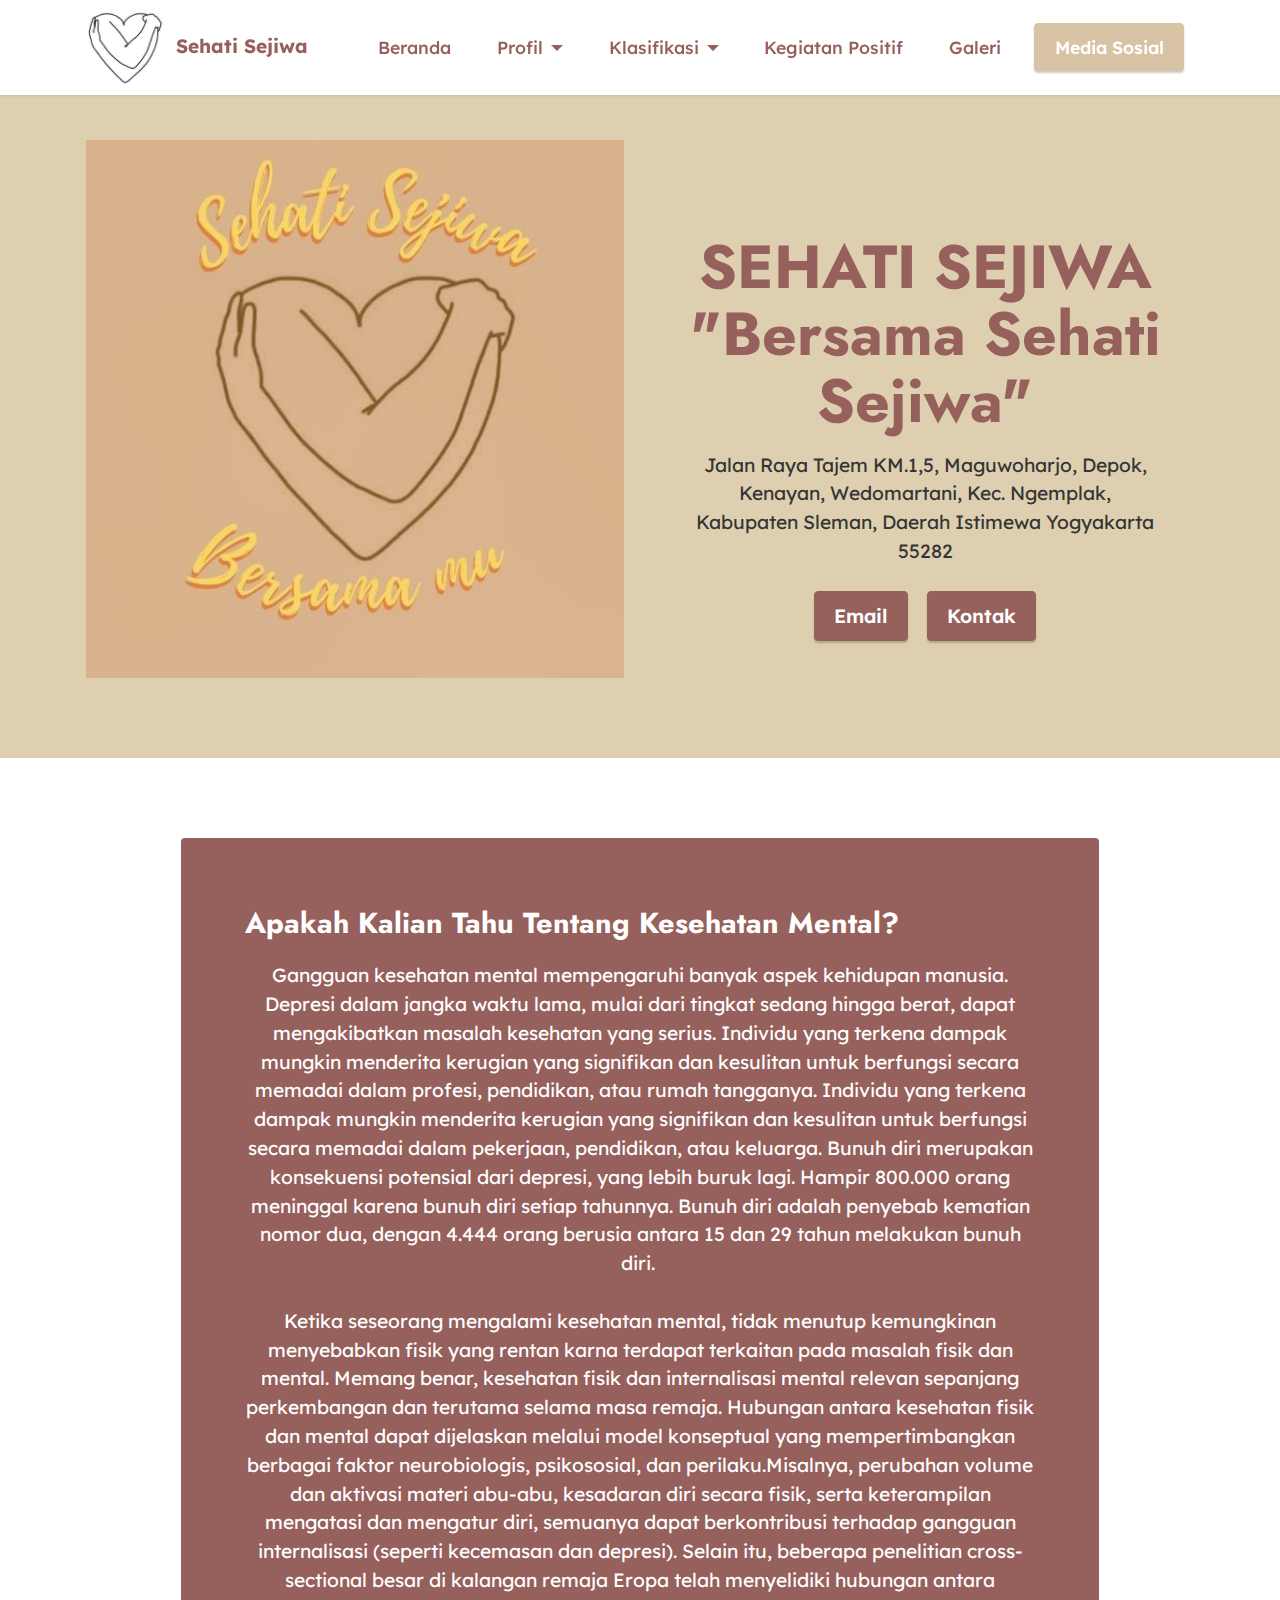
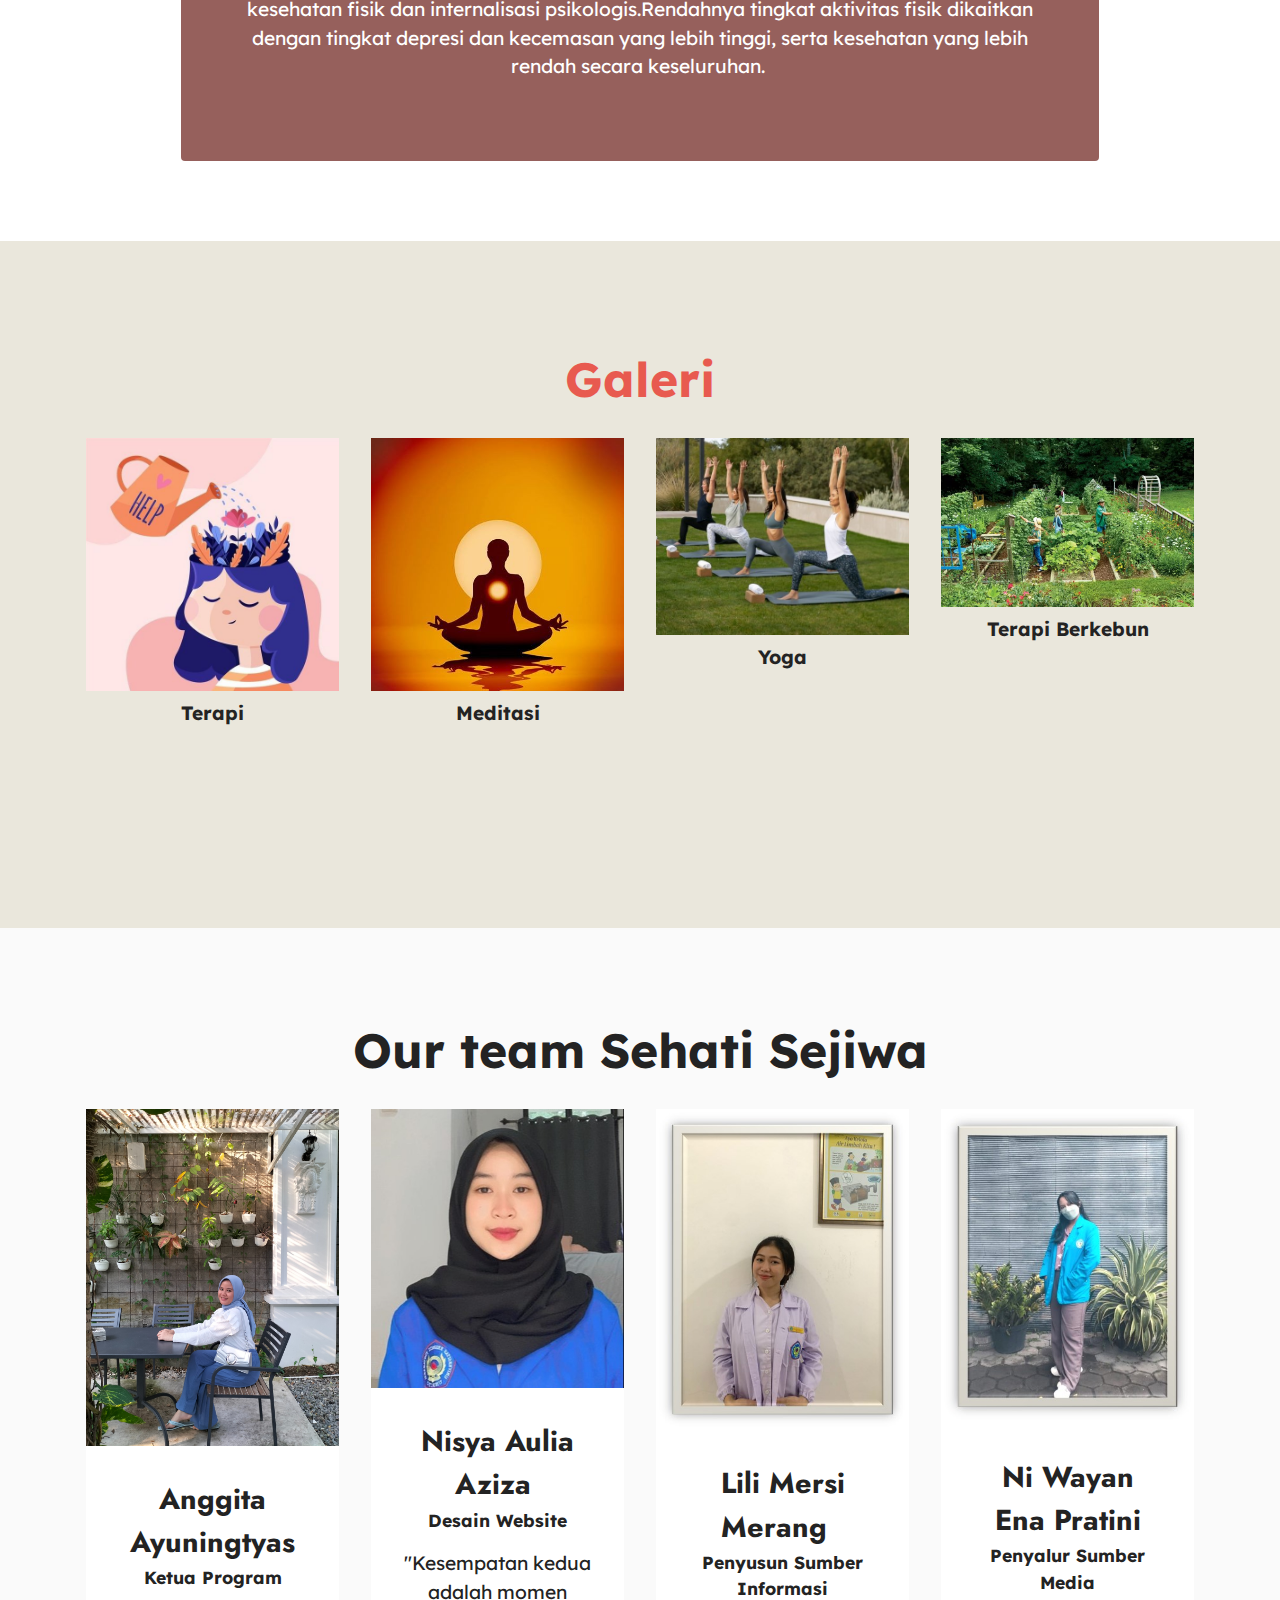
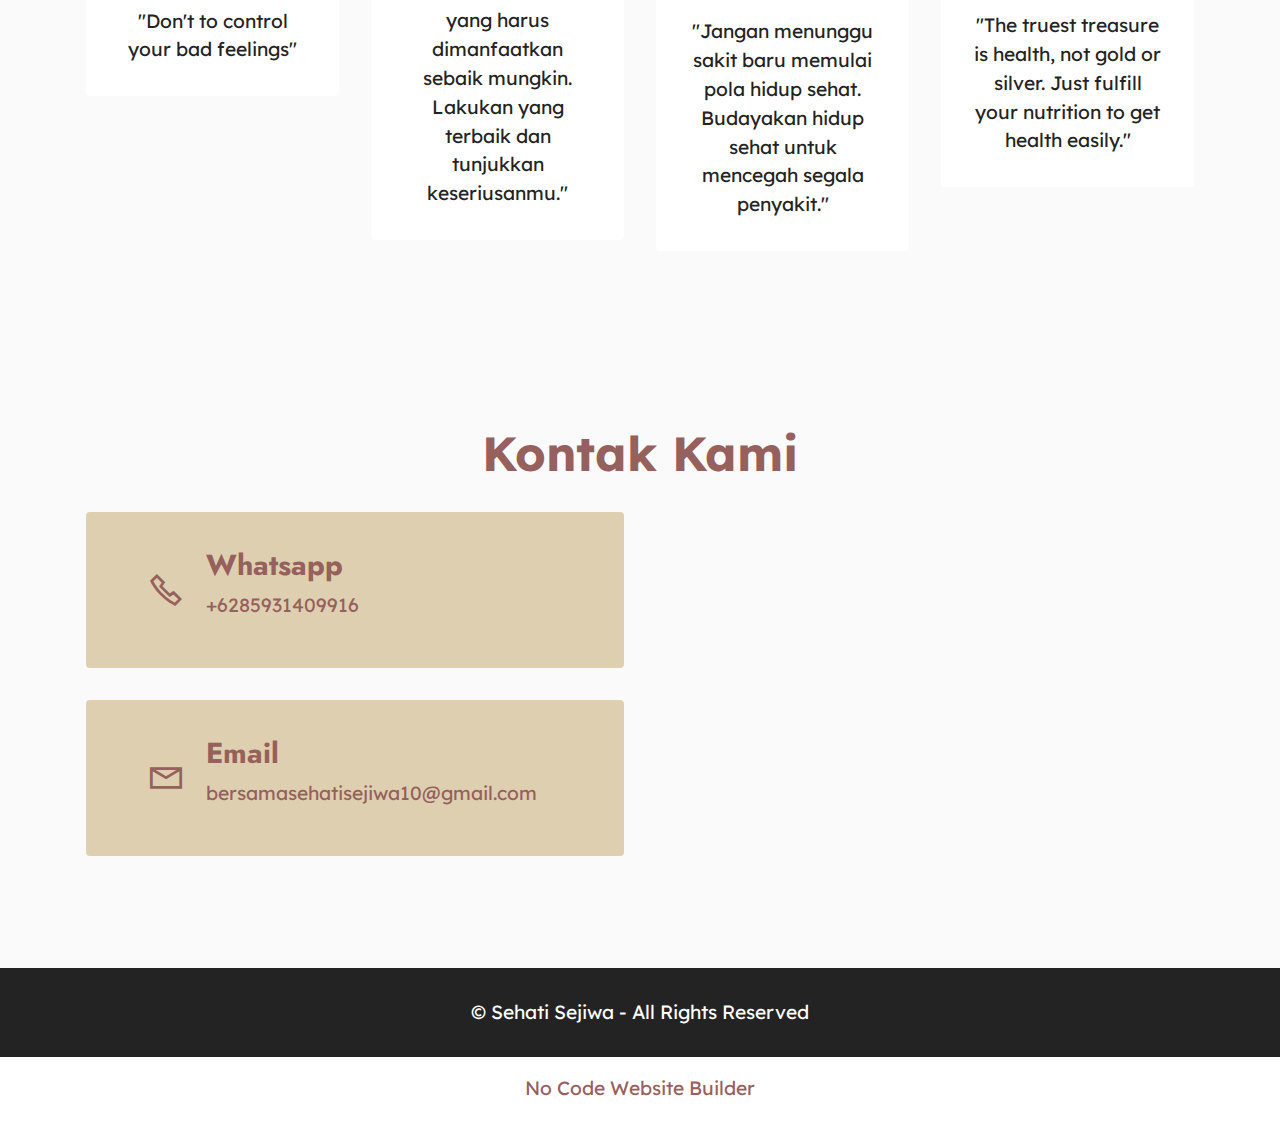
==== index.html @ c68d0e7b "Add files via upload" ====
<!DOCTYPE html>
<html  >
<head>
  <!-- Site made with Mobirise Website Builder v5.6.13, https://mobirise.com -->
  <meta charset="UTF-8">
  <meta http-equiv="X-UA-Compatible" content="IE=edge">
  <meta name="generator" content="Mobirise v5.6.13, mobirise.com">
  <meta name="twitter:card" content="summary_large_image"/>
  <meta name="twitter:image:src" content="">
  <meta property="og:image" content="">
  <meta name="twitter:title" content="Home">
  <meta name="viewport" content="width=device-width, initial-scale=1, minimum-scale=1">
  <link rel="shortcut icon" href="assets/images/logo2.jpg" type="image/x-icon">
  <meta name="description" content="">
  
  
  <title>Home</title>
  <link rel="stylesheet" href="assets/web/assets/mobirise-icons2/mobirise2.css">
  <link rel="stylesheet" href="assets/bootstrap/css/bootstrap.min.css">
  <link rel="stylesheet" href="assets/bootstrap/css/bootstrap-grid.min.css">
  <link rel="stylesheet" href="assets/bootstrap/css/bootstrap-reboot.min.css">
  <link rel="stylesheet" href="assets/dropdown/css/style.css">
  <link rel="stylesheet" href="assets/socicon/css/styles.css">
  <link rel="stylesheet" href="assets/theme/css/style.css">
  <link rel="preload" href="https://fonts.googleapis.com/css?family=Jost:100,200,300,400,500,600,700,800,900,100i,200i,300i,400i,500i,600i,700i,800i,900i&display=swap" as="style" onload="this.onload=null;this.rel='stylesheet'">
  <noscript><link rel="stylesheet" href="https://fonts.googleapis.com/css?family=Jost:100,200,300,400,500,600,700,800,900,100i,200i,300i,400i,500i,600i,700i,800i,900i&display=swap"></noscript>
  <link rel="preload" href="https://fonts.googleapis.com/css?family=Lexend:100,200,300,400,500,600,700,800,900&display=swap" as="style" onload="this.onload=null;this.rel='stylesheet'">
  <noscript><link rel="stylesheet" href="https://fonts.googleapis.com/css?family=Lexend:100,200,300,400,500,600,700,800,900&display=swap"></noscript>
  <link rel="preload" as="style" href="assets/mobirise/css/mbr-additional.css"><link rel="stylesheet" href="assets/mobirise/css/mbr-additional.css" type="text/css">
  
  
  
  
</head>
<body>
  
  <section data-bs-version="5.1" class="menu menu2 cid-sFF0ciwnEL" once="menu" id="menu2-0">
    
    <nav class="navbar navbar-dropdown navbar-fixed-top navbar-expand-lg">
        <div class="container">
            <div class="navbar-brand">
                <span class="navbar-logo">
                    <a href="https://mobiri.se">
                        <img src="assets/images/logo2.jpg" alt="Mobirise Website Builder" style="height: 4.6rem;">
                    </a>
                </span>
                <span class="navbar-caption-wrap"><a class="navbar-caption text-primary display-7" href="index.html#header11-1">Sehati Sejiwa</a></span>
            </div>
            <button class="navbar-toggler" type="button" data-toggle="collapse" data-bs-toggle="collapse" data-target="#navbarSupportedContent" data-bs-target="#navbarSupportedContent" aria-controls="navbarNavAltMarkup" aria-expanded="false" aria-label="Toggle navigation">
                <div class="hamburger">
                    <span></span>
                    <span></span>
                    <span></span>
                    <span></span>
                </div>
            </button>
            <div class="collapse navbar-collapse" id="navbarSupportedContent">
                <ul class="navbar-nav nav-dropdown" data-app-modern-menu="true"><li class="nav-item"><a class="nav-link link text-primary display-4" href="index.html">Beranda</a></li>
                    <li class="nav-item dropdown"><a class="nav-link link text-primary dropdown-toggle display-4" href="index.html#gallery5-3" data-toggle="dropdown-submenu" data-bs-toggle="dropdown" data-bs-auto-close="outside" aria-expanded="false">Profil</a><div class="dropdown-menu" aria-labelledby="dropdown-867"><a class="text-primary dropdown-item display-4" href="page1.html#image1-1b">Tentang Kita</a><a class="text-primary show dropdown-item display-4" href="page2.html#content7-j">Visi &amp; Misi</a><a class="text-primary show dropdown-item display-4" href="page3.html#content5-l">Manfaat</a><a class="text-primary show dropdown-item display-4" href="page4.html#content15-m">Background</a></div></li>
                    <li class="nav-item dropdown"><a class="nav-link link text-primary dropdown-toggle display-4" href="index.html#pricing2-c" data-toggle="dropdown-submenu" data-bs-toggle="dropdown" data-bs-auto-close="outside" aria-expanded="false">Klasifikasi</a><div class="dropdown-menu" aria-labelledby="dropdown-932"><a class="text-primary dropdown-item display-4" href="page5.html#content13-n">Kesehatan Mental</a><a class="text-primary dropdown-item display-4" href="page6.html#content4-p">Penyakit Penyerta</a><a class="text-primary dropdown-item display-4" href="page7.html#content10-s">Nutrisi Sehat Mental</a></div>
                    </li><li class="nav-item"><a class="nav-link link text-primary show display-4" href="page10.html#video4-11">Kegiatan Positif</a></li><li class="nav-item"><a class="nav-link link text-primary display-4" href="page8.html#gallery1-t">Galeri</a></li></ul>
                
                <div class="navbar-buttons mbr-section-btn"><a class="btn btn-secondary display-4" href="page9.html#contacts2-v">Media Sosial</a></div>
            </div>
        </div>
    </nav>
</section>

<section data-bs-version="5.1" class="header11 cid-sFF0SGinka" id="header11-1">

    

    

    <div class="container">
        <div class="row justify-content-center">
            <div class="col-12 col-md-6 image-wrapper">
                <img class="w-100" src="assets/images/whatsapp-image-2023-12-19-at-18.41.04-2c6a7c7e.jpg" alt="Mobirise Website Builder">
            </div>
            <div class="col-12 col-md">
                <div class="text-wrapper text-center">
                    <h1 class="mbr-section-title mbr-fonts-style mb-3 display-1">
                        <strong>
</strong><div><strong><br></strong></div><div><strong>SEHATI SEJIWA</strong></div><div><strong>"Bersama Sehati Sejiwa"</strong></div></h1>
                    <p class="mbr-text mbr-fonts-style display-7">Jalan Raya Tajem KM.1,5, Maguwoharjo, Depok, Kenayan, Wedomartani, Kec. Ngemplak, Kabupaten Sleman, Daerah Istimewa Yogyakarta 55282</p>
                    <div class="mbr-section-btn mt-3"><a class="btn btn-primary display-7" href="mailto:bersamasehatisejiwa10@gmail.com">Email</a> <a class="btn btn-primary display-7" href="https://wa.me/62895377283027">Kontak</a></div>
                </div>
            </div>
        </div>
    </div>
</section>

<section data-bs-version="5.1" class="content15 cid-tYSHKaZeG4" id="content15-x">

    

    
    
    <div class="container">
        <div class="row justify-content-center">
            <div class="card col-md-12 col-lg-10">
                <div class="card-wrapper">
                    <div class="card-box align-left">
                        <h4 class="card-title mbr-fonts-style mbr-white mb-3 display-5"><strong>Apakah Kalian Tahu Tentang Kesehatan Mental?</strong></h4>
                        <p class="mbr-text mbr-fonts-style display-7">Gangguan kesehatan mental mempengaruhi banyak aspek  kehidupan manusia. Depresi dalam jangka waktu lama, mulai dari tingkat sedang hingga berat, dapat mengakibatkan masalah kesehatan yang serius. Individu yang terkena dampak mungkin menderita kerugian yang signifikan dan kesulitan untuk berfungsi secara memadai dalam profesi, pendidikan, atau rumah tangganya. Individu yang terkena dampak mungkin menderita kerugian yang signifikan dan kesulitan untuk berfungsi secara memadai dalam pekerjaan, pendidikan, atau keluarga. Bunuh diri merupakan konsekuensi potensial dari depresi, yang lebih buruk lagi. Hampir 800.000 orang meninggal karena bunuh  diri setiap tahunnya. Bunuh diri adalah penyebab  kematian nomor dua, dengan 4.444 orang berusia antara 15 dan 29 tahun melakukan bunuh diri.&nbsp;<br>
<br>Ketika seseorang mengalami kesehatan mental, tidak menutup kemungkinan menyebabkan fisik yang rentan karna terdapat terkaitan pada masalah fisik dan mental. Memang benar, kesehatan fisik dan internalisasi mental relevan sepanjang perkembangan dan terutama selama masa remaja. Hubungan antara kesehatan fisik dan mental dapat dijelaskan melalui model konseptual yang mempertimbangkan berbagai faktor neurobiologis, psikososial, dan perilaku.Misalnya, perubahan volume dan aktivasi materi abu-abu, kesadaran diri secara fisik, serta keterampilan mengatasi dan mengatur diri, semuanya dapat berkontribusi terhadap gangguan internalisasi (seperti kecemasan dan depresi). Selain itu, beberapa penelitian cross-sectional besar di kalangan remaja Eropa telah menyelidiki hubungan antara kesehatan fisik dan internalisasi psikologis.Rendahnya tingkat aktivitas fisik dikaitkan dengan tingkat depresi dan kecemasan yang lebih tinggi, serta kesehatan yang lebih rendah secara keseluruhan.&nbsp;<br></p>
                        
                    </div>
                </div>
            </div>
        </div>
    </div>
</section>

<section data-bs-version="5.1" class="gallery5 mbr-gallery cid-sFF3kfZheU" id="gallery5-3">
    

    

    <div class="container">
        <div class="mbr-section-head">
            <h3 class="mbr-section-title mbr-fonts-style align-center m-0 display-2"><strong>Galeri</strong></h3>
            
        </div>
        <div class="row mbr-gallery mt-4">
            <div class="col-12 col-md-6 col-lg-3 item gallery-image active">
                <div class="item-wrapper" data-toggle="modal" data-bs-toggle="modal" data-target="#tYTR1Ivlgf-modal" data-bs-target="#tYTR1Ivlgf-modal">
                    <img class="w-100" src="assets/images/beranda-1.jpg" alt="Mobirise Website Builder" data-slide-to="0" data-bs-slide-to="0" data-target="#lb-tYTR1Ivlgf" data-bs-target="#lb-tYTR1Ivlgf">
                    <div class="icon-wrapper">
                        <span class="mobi-mbri mobi-mbri-search mbr-iconfont mbr-iconfont-btn"></span>
                    </div>
                </div>
                <h6 class="mbr-item-subtitle mbr-fonts-style align-center mb-2 mt-2 display-7"><strong>Terapi</strong></h6>
            </div><div class="col-12 col-md-6 col-lg-3 item gallery-image">
                <div class="item-wrapper" data-toggle="modal" data-bs-toggle="modal" data-target="#tYTR1Ivlgf-modal" data-bs-target="#tYTR1Ivlgf-modal">
                    <img class="w-100" src="assets/images/whatsapp-image-2023-12-19-at-21.45.28-e14bfd7e.jpg" alt="Mobirise Website Builder" data-slide-to="1" data-bs-slide-to="1" data-target="#lb-tYTR1Ivlgf" data-bs-target="#lb-tYTR1Ivlgf">
                    <div class="icon-wrapper">
                        <span class="mobi-mbri mobi-mbri-search mbr-iconfont mbr-iconfont-btn"></span>
                    </div>
                </div>
                <h6 class="mbr-item-subtitle mbr-fonts-style align-center mb-2 mt-2 display-7"><strong>Meditasi</strong></h6>
            </div>
            <div class="col-12 col-md-6 col-lg-3 item gallery-image">
                <div class="item-wrapper" data-toggle="modal" data-bs-toggle="modal" data-target="#tYTR1Ivlgf-modal" data-bs-target="#tYTR1Ivlgf-modal">
                    <img class="w-100" src="assets/images/whatsapp-image-2023-12-19-at-21.45.13-9b2498a2.jpeg" alt="Mobirise Website Builder" data-slide-to="2" data-bs-slide-to="2" data-target="#lb-tYTR1Ivlgf" data-bs-target="#lb-tYTR1Ivlgf">
                    <div class="icon-wrapper">
                        <span class="mobi-mbri mobi-mbri-search mbr-iconfont mbr-iconfont-btn"></span>
                    </div>
                </div>
                <h6 class="mbr-item-subtitle mbr-fonts-style align-center mb-2 mt-2 display-7"><strong>Yoga</strong></h6>
            </div><div class="col-12 col-md-6 col-lg-3 item gallery-image">
                <div class="item-wrapper" data-toggle="modal" data-bs-toggle="modal" data-target="#tYTR1Ivlgf-modal" data-bs-target="#tYTR1Ivlgf-modal">
                    <img class="w-100" src="assets/images/whatsapp-image-2023-12-19-at-21.45.44-9ab07512.jpg" alt="Mobirise Website Builder" data-slide-to="3" data-bs-slide-to="3" data-target="#lb-tYTR1Ivlgf" data-bs-target="#lb-tYTR1Ivlgf">
                    <div class="icon-wrapper">
                        <span class="mobi-mbri mobi-mbri-search mbr-iconfont mbr-iconfont-btn"></span>
                    </div>
                </div>
                <h6 class="mbr-item-subtitle mbr-fonts-style align-center mb-2 mt-2 display-7"><strong>Terapi Berkebun</strong></h6>
            </div>
            
            
        </div>

        <div class="modal mbr-slider" tabindex="-1" role="dialog" aria-hidden="true" id="tYTR1Ivlgf-modal">
            <div class="modal-dialog" role="document">
                <div class="modal-content">
                    <div class="modal-body">
                        <div class="carousel slide" id="lb-tYTR1Ivlgf" data-interval="5000" data-bs-interval="5000">
                            <div class="carousel-inner">
                                <div class="carousel-item active">
                                    <img class="d-block w-100" src="assets/images/beranda-1.jpg" alt="Mobirise Website Builder">
                                </div><div class="carousel-item">
                                    <img class="d-block w-100" src="assets/images/whatsapp-image-2023-12-19-at-21.45.28-e14bfd7e.jpg" alt="Mobirise Website Builder">
                                </div>
                                <div class="carousel-item">
                                    <img class="d-block w-100" src="assets/images/whatsapp-image-2023-12-19-at-21.45.13-9b2498a2.jpeg" alt="Mobirise Website Builder">
                                </div><div class="carousel-item">
                                    <img class="d-block w-100" src="assets/images/whatsapp-image-2023-12-19-at-21.45.44-9ab07512.jpg" alt="Mobirise Website Builder">
                                </div>
                                
                                
                            </div>
                            <ol class="carousel-indicators">
                                <li data-slide-to="0" data-bs-slide-to="0" class="active" data-target="#lb-tYTR1Ivlgf" data-bs-target="#lb-tYTR1Ivlgf"></li><li data-slide-to="1" data-bs-slide-to="1" class="" data-target="#lb-tYTR1Ivlgf" data-bs-target="#lb-tYTR1Ivlgf"></li>
                                <li data-slide-to="2" data-bs-slide-to="2" data-target="#lb-tYTR1Ivlgf" data-bs-target="#lb-tYTR1Ivlgf"></li>
                                <li data-slide-to="3" data-bs-slide-to="3" data-target="#lb-tYTR1Ivlgf" data-bs-target="#lb-tYTR1Ivlgf"></li>
                                
                            </ol>
                            <a role="button" href="" class="close" data-dismiss="modal" data-bs-dismiss="modal" aria-label="Close">
                            </a>
                            <a class="carousel-control-prev carousel-control" role="button" data-slide="prev" data-bs-slide="prev" href="#lb-tYTR1Ivlgf">
                                <span class="mobi-mbri mobi-mbri-arrow-prev" aria-hidden="true"></span>
                                <span class="sr-only visually-hidden">Previous</span>
                            </a>
                            <a class="carousel-control-next carousel-control" role="button" data-slide="next" data-bs-slide="next" href="#lb-tYTR1Ivlgf">
                                <span class="mobi-mbri mobi-mbri-arrow-next" aria-hidden="true"></span>
                                <span class="sr-only visually-hidden">Next</span>
                            </a>
                        </div>
                    </div>
                </div>
            </div>
        </div>
    </div>
</section>

<section data-bs-version="5.1" class="team1 cid-tYTFQcV64S" id="team1-1c">
    

    
    
    <div class="container">
        <div class="row justify-content-center">
            <div class="col-12">
                <h3 class="mbr-section-title mbr-fonts-style align-center mb-4 display-2">
                    <strong>Our team Sehati Sejiwa</strong></h3>
                
            </div>
            <div class="col-sm-6 col-lg-3">
                <div class="card-wrap">
                    <div class="image-wrap">
                        <img src="assets/images/anggita.jpg" alt="Mobirise Website Builder">
                    </div>
                    <div class="content-wrap">
                        <h5 class="mbr-section-title card-title mbr-fonts-style align-center m-0 display-5"><strong>Anggita Ayuningtyas</strong></h5>
                        <h6 class="mbr-role mbr-fonts-style align-center mb-3 display-4">
                            <strong>Ketua Program</strong></h6>
                        <p class="card-text mbr-fonts-style align-center display-7">"Don't to control your bad feelings"</p>
                        
                        
                    </div>
                </div>
            </div>

            <div class="col-sm-6 col-lg-3">
                <div class="card-wrap">
                    <div class="image-wrap">
                        <img src="assets/images/nisya.jpeg" alt="Mobirise Website Builder">
                    </div>
                    <div class="content-wrap">
                        <h5 class="mbr-section-title card-title mbr-fonts-style align-center m-0 display-5"><strong>Nisya Aulia Aziza&nbsp;</strong></h5>
                        <h6 class="mbr-role mbr-fonts-style align-center mb-3 display-4">
                            <strong>Desain Website</strong></h6>
                        <p class="card-text mbr-fonts-style align-center display-7">"Kesempatan kedua adalah momen yang harus dimanfaatkan sebaik mungkin. Lakukan yang terbaik dan tunjukkan keseriusanmu."</p>
                        
                        
                    </div>
                </div>
            </div>

            <div class="col-sm-6 col-lg-3">
                <div class="card-wrap">
                    <div class="image-wrap">
                        <img src="assets/images/lili.jpg" alt="Mobirise Website Builder">
                    </div>
                    <div class="content-wrap">
                        <h5 class="mbr-section-title card-title mbr-fonts-style align-center m-0 display-5"><strong>Lili Mersi Merang&nbsp;&nbsp;</strong></h5>
                        <h6 class="mbr-role mbr-fonts-style align-center mb-3 display-4">
                            <strong>Penyusun Sumber Informasi</strong></h6>
                        <p class="card-text mbr-fonts-style align-center display-7">
                            "Jangan menunggu sakit baru memulai pola hidup sehat. Budayakan hidup sehat untuk mencegah segala penyakit."</p>
                        
                        
                    </div>
                </div>
            </div>

            <div class="col-sm-6 col-lg-3">
                <div class="card-wrap">
                    <div class="image-wrap">
                        <img src="assets/images/ena.jpg" alt="Mobirise Website Builder">
                    </div>
                    <div class="content-wrap">
                        <h5 class="mbr-section-title card-title mbr-fonts-style align-center m-0 display-5"><strong>Ni Wayan Ena Pratini</strong></h5>
                        <h6 class="mbr-role mbr-fonts-style align-center mb-3 display-4"><strong>Penyalur Sumber Media</strong></h6>
                        <p class="card-text mbr-fonts-style align-center display-7">
                            "The truest treasure is health, not gold or silver. Just fulfill your nutrition to get health easily."</p>
                        
                        
                    </div>
                </div>
            </div>
        </div>
    </div>
</section>

<section data-bs-version="5.1" class="contacts3 map1 cid-tXLoafj4Kw" id="contacts3-w">

    
    
    <div class="container">
        <div class="mbr-section-head">
            <h3 class="mbr-section-title mbr-fonts-style align-center mb-0 display-2"><strong>Kontak Kami</strong></h3>
            
        </div>
        <div class="row justify-content-center mt-4">
            <div class="card col-12 col-md-6">
                <div class="card-wrapper">
                    <div class="image-wrapper">
                        <span class="mbr-iconfont mobi-mbri-phone mobi-mbri" style="color: rgb(150, 96, 92); fill: rgb(150, 96, 92);"></span>
                    </div>
                    <div class="text-wrapper">
                        <h6 class="card-title mbr-fonts-style mb-1 display-5">
                            <strong>Whatsapp</strong></h6>
                        <p class="mbr-text mbr-fonts-style display-7"><a href="https://wa.me/62895377283027" class="text-primary">+6285931409916</a></p>
                    </div>
                </div>
                <div class="card-wrapper">
                    <div class="image-wrapper">
                        <span class="mbr-iconfont mobi-mbri-letter mobi-mbri" style="color: rgb(150, 96, 92); fill: rgb(150, 96, 92);"></span>
                    </div>
                    <div class="text-wrapper">
                        <h6 class="card-title mbr-fonts-style mb-1 display-5"><strong>Email</strong></h6>
                        <p class="mbr-text mbr-fonts-style display-7"><a href="mailto:bersamasehatisejiwa10@gmail.com" class="text-primary">bersamasehatisejiwa10@gmail.com</a></p>
                    </div>
                </div>
            </div>
            <div class="map-wrapper col-12 col-md-6">
                <div class="google-map"><iframe frameborder="0" style="border:0" src="https://www.google.com/maps/embed/v1/place?key=AIzaSyB7QWkvlxV39ZsyKvhZRjPGVqlJFvxxNkw&amp;q=Universitas Respati Yogyakarta Kampus 2, Jalan Raya Tajem KM.1,5, Maguwoharjo, Depok, Kenayan, Wedomartani, Kec. Ngemplak, Kabupaten Sleman, Daerah Istimewa Yogyakarta 55282, Indonesia" allowfullscreen=""></iframe></div>
            </div>
        </div>
    </div>
</section>

<section data-bs-version="5.1" class="footer7 cid-sFF3CYc3p7" once="footers" id="footer7-9">

    

    

    <div class="container">
        <div class="media-container-row align-center mbr-white">
            <div class="col-12">
                <p class="mbr-text mb-0 mbr-fonts-style display-7">
                    © Sehati Sejiwa - All Rights Reserved
                </p>
            </div>
        </div>
    </div>
</section><section class="display-7" style="padding: 0;align-items: center;justify-content: center;flex-wrap: wrap;    align-content: center;display: flex;position: relative;height: 4rem;"><a href="https://mobiri.se/2873237" style="flex: 1 1;height: 4rem;position: absolute;width: 100%;z-index: 1;"><img alt="" style="height: 4rem;" src="[data-uri]"></a><p style="margin: 0;text-align: center;" class="display-7">&#8204;</p><a style="z-index:1" href="https://mobirise.com/builder/no-code-website-builder.html">No Code Website Builder</a></section><script src="assets/bootstrap/js/bootstrap.bundle.min.js"></script>  <script src="assets/smoothscroll/smooth-scroll.js"></script>  <script src="assets/ytplayer/index.js"></script>  <script src="assets/dropdown/js/navbar-dropdown.js"></script>  <script src="assets/theme/js/script.js"></script>  
  
  
</body>
</html>
---- assets/web/assets/mobirise-icons2/mobirise2.css ----
@font-face {
  font-family: 'Moririse2';
  font-display: swap;
  src:  url('mobirise2.eot?f2bix4');
  src:  url('mobirise2.eot?f2bix4#iefix') format('embedded-opentype'),
    url('mobirise2.ttf?f2bix4') format('truetype'),
    url('mobirise2.woff?f2bix4') format('woff'),
    url('mobirise2.svg?f2bix4#mobirise2') format('svg');
  font-weight: normal;
  font-style: normal;
}

[class^="mobi-"], [class*=" mobi-"] {
  /* use !important to prevent issues with browser extensions that change fonts */
  font-family: 'Moririse2' !important;
  speak: none;
  font-style: normal;
  font-weight: normal;
  font-variant: normal;
  text-transform: none;
  line-height: 1;

  /* Better Font Rendering =========== */
  -webkit-font-smoothing: antialiased;
  -moz-osx-font-smoothing: grayscale;
}

.mobi-mbri-add-submenu:before {
  content: "\e900";
}
.mobi-mbri-alert:before {
  content: "\e901";
}
.mobi-mbri-align-center:before {
  content: "\e902";
}
.mobi-mbri-align-justify:before {
  content: "\e903";
}
.mobi-mbri-align-left:before {
  content: "\e904";
}
.mobi-mbri-align-right:before {
  content: "\e905";
}
.mobi-mbri-android:before {
  content: "\e906";
}
.mobi-mbri-apple:before {
  content: "\e907";
}
.mobi-mbri-arrow-down:before {
  content: "\e908";
}
.mobi-mbri-arrow-next:before {
  content: "\e909";
}
.mobi-mbri-arrow-prev:before {
  content: "\e90a";
}
.mobi-mbri-arrow-up:before {
  content: "\e90b";
}
.mobi-mbri-bold:before {
  content: "\e90c";
}
.mobi-mbri-bookmark:before {
  content: "\e90d";
}
.mobi-mbri-bootstrap:before {
  content: "\e90e";
}
.mobi-mbri-briefcase:before {
  content: "\e90f";
}
.mobi-mbri-browse:before {
  content: "\e910";
}
.mobi-mbri-bulleted-list:before {
  content: "\e911";
}
.mobi-mbri-calendar:before {
  content: "\e912";
}
.mobi-mbri-camera:before {
  content: "\e913";
}
.mobi-mbri-cart-add:before {
  content: "\e914";
}
.mobi-mbri-cart-full:before {
  content: "\e915";
}
.mobi-mbri-cash:before {
  content: "\e916";
}
.mobi-mbri-change-style:before {
  content: "\e917";
}
.mobi-mbri-chat:before {
  content: "\e918";
}
.mobi-mbri-clock:before {
  content: "\e919";
}
.mobi-mbri-close:before {
  content: "\e91a";
}
.mobi-mbri-cloud:before {
  content: "\e91b";
}
.mobi-mbri-code:before {
  content: "\e91c";
}
.mobi-mbri-contact-form:before {
  content: "\e91d";
}
.mobi-mbri-credit-card:before {
  content: "\e91e";
}
.mobi-mbri-cursor-click:before {
  content: "\e91f";
}
.mobi-mbri-cust-feedback:before {
  content: "\e920";
}
.mobi-mbri-database:before {
  content: "\e921";
}
.mobi-mbri-delivery:before {
  content: "\e922";
}
.mobi-mbri-desktop:before {
  content: "\e923";
}
.mobi-mbri-devices:before {
  content: "\e924";
}
.mobi-mbri-down:before {
  content: "\e925";
}
.mobi-mbri-download-2:before {
  content: "\e926";
}
.mobi-mbri-download:before {
  content: "\e927";
}
.mobi-mbri-drag-n-drop-2:before {
  content: "\e928";
}
.mobi-mbri-drag-n-drop:before {
  content: "\e929";
}
.mobi-mbri-edit-2:before {
  content: "\e92a";
}
.mobi-mbri-edit:before {
  content: "\e92b";
}
.mobi-mbri-error:before {
  content: "\e92c";
}
.mobi-mbri-extension:before {
  content: "\e92d";
}
.mobi-mbri-features:before {
  content: "\e92e";
}
.mobi-mbri-file:before {
  content: "\e92f";
}
.mobi-mbri-flag:before {
  content: "\e930";
}
.mobi-mbri-folder:before {
  content: "\e931";
}
.mobi-mbri-gift:before {
  content: "\e932";
}
.mobi-mbri-github:before {
  content: "\e933";
}
.mobi-mbri-globe-2:before {
  content: "\e934";
}
.mobi-mbri-globe:before {
  content: "\e935";
}
.mobi-mbri-growing-chart:before {
  content: "\e936";
}
.mobi-mbri-hearth:before {
  content: "\e937";
}
.mobi-mbri-help:before {
  content: "\e938";
}
.mobi-mbri-home:before {
  content: "\e939";
}
.mobi-mbri-hot-cup:before {
  content: "\e93a";
}
.mobi-mbri-idea:before {
  content: "\e93b";
}
.mobi-mbri-image-gallery:before {
  content: "\e93c";
}
.mobi-mbri-image-slider:before {
  content: "\e93d";
}
.mobi-mbri-info:before {
  content: "\e93e";
}
.mobi-mbri-italic:before {
  content: "\e93f";
}
.mobi-mbri-key:before {
  content: "\e940";
}
.mobi-mbri-laptop:before {
  content: "\e941";
}
.mobi-mbri-layers:before {
  content: "\e942";
}
.mobi-mbri-left-right:before {
  content: "\e943";
}
.mobi-mbri-left:before {
  content: "\e944";
}
.mobi-mbri-letter:before {
  content: "\e945";
}
.mobi-mbri-like:before {
  content: "\e946";
}
.mobi-mbri-link:before {
  content: "\e947";
}
.mobi-mbri-lock:before {
  content: "\e948";
}
.mobi-mbri-login:before {
  content: "\e949";
}
.mobi-mbri-logout:before {
  content: "\e94a";
}
.mobi-mbri-magic-stick:before {
  content: "\e94b";
}
.mobi-mbri-map-pin:before {
  content: "\e94c";
}
.mobi-mbri-menu:before {
  content: "\e94d";
}
.mobi-mbri-mobile-2:before {
  content: "\e94e";
}
.mobi-mbri-mobile-horizontal:before {
  content: "\e94f";
}
.mobi-mbri-mobile:before {
  content: "\e950";
}
.mobi-mbri-mobirise:before {
  content: "\e951";
}
.mobi-mbri-more-horizontal:before {
  content: "\e952";
}
.mobi-mbri-more-vertical:before {
  content: "\e953";
}
.mobi-mbri-music:before {
  content: "\e954";
}
.mobi-mbri-new-file:before {
  content: "\e955";
}
.mobi-mbri-numbered-list:before {
  content: "\e956";
}
.mobi-mbri-opened-folder:before {
  content: "\e957";
}
.mobi-mbri-pages:before {
  content: "\e958";
}
.mobi-mbri-paper-plane:before {
  content: "\e959";
}
.mobi-mbri-paperclip:before {
  content: "\e95a";
}
.mobi-mbri-phone:before {
  content: "\e95b";
}
.mobi-mbri-photo:before {
  content: "\e95c";
}
.mobi-mbri-photos:before {
  content: "\e95d";
}
.mobi-mbri-pin:before {
  content: "\e95e";
}
.mobi-mbri-play:before {
  content: "\e95f";
}
.mobi-mbri-plus:before {
  content: "\e960";
}
.mobi-mbri-preview:before {
  content: "\e961";
}
.mobi-mbri-print:before {
  content: "\e962";
}
.mobi-mbri-protect:before {
  content: "\e963";
}
.mobi-mbri-question:before {
  content: "\e964";
}
.mobi-mbri-quote-left:before {
  content: "\e965";
}
.mobi-mbri-quote-right:before {
  content: "\e966";
}
.mobi-mbri-redo:before {
  content: "\e967";
}
.mobi-mbri-refresh:before {
  content: "\e968";
}
.mobi-mbri-responsive-2:before {
  content: "\e969";
}
.mobi-mbri-responsive:before {
  content: "\e96a";
}
.mobi-mbri-right:before {
  content: "\e96b";
}
.mobi-mbri-rocket:before {
  content: "\e96c";
}
.mobi-mbri-sad-face:before {
  content: "\e96d";
}
.mobi-mbri-sale:before {
  content: "\e96e";
}
.mobi-mbri-save:before {
  content: "\e96f";
}
.mobi-mbri-search:before {
  content: "\e970";
}
.mobi-mbri-setting-2:before {
  content: "\e971";
}
.mobi-mbri-setting-3:before {
  content: "\e972";
}
.mobi-mbri-setting:before {
  content: "\e973";
}
.mobi-mbri-share:before {
  content: "\e974";
}
.mobi-mbri-shopping-bag:before {
  content: "\e975";
}
.mobi-mbri-shopping-basket:before {
  content: "\e976";
}
.mobi-mbri-shopping-cart:before {
  content: "\e977";
}
.mobi-mbri-sites:before {
  content: "\e978";
}
.mobi-mbri-smile-face:before {
  content: "\e979";
}
.mobi-mbri-speed:before {
  content: "\e97a";
}
.mobi-mbri-star:before {
  content: "\e97b";
}
.mobi-mbri-success:before {
  content: "\e97c";
}
.mobi-mbri-sun:before {
  content: "\e97d";
}
.mobi-mbri-sun2:before {
  content: "\e97e";
}
.mobi-mbri-tablet-vertical:before {
  content: "\e97f";
}
.mobi-mbri-tablet:before {
  content: "\e980";
}
.mobi-mbri-target:before {
  content: "\e981";
}
.mobi-mbri-timer:before {
  content: "\e982";
}
.mobi-mbri-to-ftp:before {
  content: "\e983";
}
.mobi-mbri-to-local-drive:before {
  content: "\e984";
}
.mobi-mbri-touch-swipe:before {
  content: "\e985";
}
.mobi-mbri-touch:before {
  content: "\e986";
}
.mobi-mbri-trash:before {
  content: "\e987";
}
.mobi-mbri-underline:before {
  content: "\e988";
}
.mobi-mbri-undo:before {
  content: "\e989";
}
.mobi-mbri-unlink:before {
  content: "\e98a";
}
.mobi-mbri-unlock:before {
  content: "\e98b";
}
.mobi-mbri-up-down:before {
  content: "\e98c";
}
.mobi-mbri-up:before {
  content: "\e98d";
}
.mobi-mbri-update:before {
  content: "\e98e";
}
.mobi-mbri-upload-2:before {
  content: "\e98f";
}
.mobi-mbri-upload:before {
  content: "\e990";
}
.mobi-mbri-user-2:before {
  content: "\e991";
}
.mobi-mbri-user:before {
  content: "\e992";
}
.mobi-mbri-users:before {
  content: "\e993";
}
.mobi-mbri-video-play:before {
  content: "\e994";
}
.mobi-mbri-video:before {
  content: "\e995";
}
.mobi-mbri-watch:before {
  content: "\e996";
}
.mobi-mbri-website-theme-2:before {
  content: "\e997";
}
.mobi-mbri-website-theme:before {
  content: "\e998";
}
.mobi-mbri-wifi:before {
  content: "\e999";
}
.mobi-mbri-windows:before {
  content: "\e99a";
}
.mobi-mbri-zoom-in:before {
  content: "\e99b";
}
.mobi-mbri-zoom-out:before {
  content: "\e99c";
}
---- assets/dropdown/css/style.css ----
.navbar-dropdown {
  left: 0;
  padding: 0;
  position: absolute;
  right: 0;
  top: 0;
  transition: all 0.45s ease;
  z-index: 1030;
  background: #282828; }
  .navbar-dropdown .navbar-logo {
    margin-right: 0.8rem;
    transition: margin 0.3s ease-in-out;
    vertical-align: middle; }
    .navbar-dropdown .navbar-logo img {
      height: 3.125rem;
      transition: all 0.3s ease-in-out; }
    .navbar-dropdown .navbar-logo.mbr-iconfont {
      font-size: 3.125rem;
      line-height: 3.125rem; }
  .navbar-dropdown .navbar-caption {
    font-weight: 700;
    white-space: normal;
    vertical-align: -4px;
    line-height: 3.125rem !important; }
    .navbar-dropdown .navbar-caption, .navbar-dropdown .navbar-caption:hover {
      color: inherit;
      text-decoration: none; }
  .navbar-dropdown .mbr-iconfont + .navbar-caption {
    vertical-align: -1px; }
  .navbar-dropdown.navbar-fixed-top {
    position: fixed; }
  .navbar-dropdown .navbar-brand span {
    vertical-align: -4px; }
  .navbar-dropdown.bg-color.transparent {
    background: none; }
  .navbar-dropdown.navbar-short .navbar-brand {
    padding: 0.625rem 0; }
    .navbar-dropdown.navbar-short .navbar-brand span {
      vertical-align: -1px; }
  .navbar-dropdown.navbar-short .navbar-caption {
    line-height: 2.375rem !important;
    vertical-align: -2px; }
  .navbar-dropdown.navbar-short .navbar-logo {
    margin-right: 0.5rem; }
    .navbar-dropdown.navbar-short .navbar-logo img {
      height: 2.375rem; }
    .navbar-dropdown.navbar-short .navbar-logo.mbr-iconfont {
      font-size: 2.375rem;
      line-height: 2.375rem; }
  .navbar-dropdown.navbar-short .mbr-table-cell {
    height: 3.625rem; }
  .navbar-dropdown .navbar-close {
    left: 0.6875rem;
    position: fixed;
    top: 0.75rem;
    z-index: 1000; }
  .navbar-dropdown .hamburger-icon {
    content: "";
    display: inline-block;
    vertical-align: middle;
    width: 16px;
    -webkit-box-shadow: 0 -6px 0 1px #282828,0 0 0 1px #282828,0 6px 0 1px #282828;
    -moz-box-shadow: 0 -6px 0 1px #282828,0 0 0 1px #282828,0 6px 0 1px #282828;
    box-shadow: 0 -6px 0 1px #282828,0 0 0 1px #282828,0 6px 0 1px #282828; }

.dropdown-menu .dropdown-toggle[data-toggle="dropdown-submenu"]::after {
  border-bottom: 0.35em solid transparent;
  border-left: 0.35em solid;
  border-right: 0;
  border-top: 0.35em solid transparent;
  margin-left: 0.3rem; }

.dropdown-menu .dropdown-item:focus {
  outline: 0; }

.nav-dropdown {
  font-size: 0.75rem;
  font-weight: 500;
  height: auto !important; }
  .nav-dropdown .nav-btn {
    padding-left: 1rem; }
  .nav-dropdown .link {
    margin: .667em 1.667em;
    font-weight: 500;
    padding: 0;
    transition: color .2s ease-in-out; }
    .nav-dropdown .link.dropdown-toggle {
      margin-right: 2.583em; }
      .nav-dropdown .link.dropdown-toggle::after {
        margin-left: .25rem;
        border-top: 0.35em solid;
        border-right: 0.35em solid transparent;
        border-left: 0.35em solid transparent;
        border-bottom: 0; }
      .nav-dropdown .link.dropdown-toggle[aria-expanded="true"] {
        margin: 0;
        padding: 0.667em 3.263em  0.667em 1.667em; }
  .nav-dropdown .link::after,
  .nav-dropdown .dropdown-item::after {
    color: inherit; }
  .nav-dropdown .btn {
    font-size: 0.75rem;
    font-weight: 700;
    letter-spacing: 0;
    margin-bottom: 0;
    padding-left: 1.25rem;
    padding-right: 1.25rem; }
  .nav-dropdown .dropdown-menu {
    border-radius: 0;
    border: 0;
    left: 0;
    margin: 0;
    padding-bottom: 1.25rem;
    padding-top: 1.25rem;
    position: relative; }
  .nav-dropdown .dropdown-submenu {
    margin-left: 0.125rem;
    top: 0; }
  .nav-dropdown .dropdown-item {
    font-weight: 500;
    line-height: 2;
    padding: 0.3846em 4.615em 0.3846em 1.5385em;
    position: relative;
    transition: color .2s ease-in-out, background-color .2s ease-in-out; }
    .nav-dropdown .dropdown-item::after {
      margin-top: -0.3077em;
      position: absolute;
      right: 1.1538em;
      top: 50%; }
    .nav-dropdown .dropdown-item:focus, .nav-dropdown .dropdown-item:hover {
      background: none; }

@media (max-width: 767px) {
  .nav-dropdown.navbar-toggleable-sm {
    bottom: 0;
    display: none;
    left: 0;
    overflow-x: hidden;
    position: fixed;
    top: 0;
    transform: translateX(-100%);
    -ms-transform: translateX(-100%);
    -webkit-transform: translateX(-100%);
    width: 18.75rem;
    z-index: 999; } }
.nav-dropdown.navbar-toggleable-xl {
  bottom: 0;
  display: none;
  left: 0;
  overflow-x: hidden;
  position: fixed;
  top: 0;
  transform: translateX(-100%);
  -ms-transform: translateX(-100%);
  -webkit-transform: translateX(-100%);
  width: 18.75rem;
  z-index: 999; }

.nav-dropdown-sm {
  display: block !important;
  overflow-x: hidden;
  overflow: auto;
  padding-top: 3.875rem; }
  .nav-dropdown-sm::after {
    content: "";
    display: block;
    height: 3rem;
    width: 100%; }
  .nav-dropdown-sm.collapse.in ~ .navbar-close {
    display: block !important; }
  .nav-dropdown-sm.collapsing, .nav-dropdown-sm.collapse.in {
    transform: translateX(0);
    -ms-transform: translateX(0);
    -webkit-transform: translateX(0);
    transition: all 0.25s ease-out;
    -webkit-transition: all 0.25s ease-out;
    background: #282828; }
  .nav-dropdown-sm.collapsing[aria-expanded="false"] {
    transform: translateX(-100%);
    -ms-transform: translateX(-100%);
    -webkit-transform: translateX(-100%); }
  .nav-dropdown-sm .nav-item {
    display: block;
    margin-left: 0 !important;
    padding-left: 0; }
  .nav-dropdown-sm .link,
  .nav-dropdown-sm .dropdown-item {
    border-top: 1px dotted rgba(255, 255, 255, 0.1);
    font-size: 0.8125rem;
    line-height: 1.6;
    margin: 0 !important;
    padding: 0.875rem 2.4rem 0.875rem 1.5625rem !important;
    position: relative;
    white-space: normal; }
    .nav-dropdown-sm .link:focus, .nav-dropdown-sm .link:hover,
    .nav-dropdown-sm .dropdown-item:focus,
    .nav-dropdown-sm .dropdown-item:hover {
      background: rgba(0, 0, 0, 0.2) !important;
      color: #c0a375; }
  .nav-dropdown-sm .nav-btn {
    position: relative;
    padding: 1.5625rem 1.5625rem 0 1.5625rem; }
    .nav-dropdown-sm .nav-btn::before {
      border-top: 1px dotted rgba(255, 255, 255, 0.1);
      content: "";
      left: 0;
      position: absolute;
      top: 0;
      width: 100%; }
    .nav-dropdown-sm .nav-btn + .nav-btn {
      padding-top: 0.625rem; }
      .nav-dropdown-sm .nav-btn + .nav-btn::before {
        display: none; }
  .nav-dropdown-sm .btn {
    padding: 0.625rem 0; }
  .nav-dropdown-sm .dropdown-toggle[data-toggle="dropdown-submenu"]::after {
    margin-left: .25rem;
    border-top: 0.35em solid;
    border-right: 0.35em solid transparent;
    border-left: 0.35em solid transparent;
    border-bottom: 0; }
  .nav-dropdown-sm .dropdown-toggle[data-toggle="dropdown-submenu"][aria-expanded="true"]::after {
    border-top: 0;
    border-right: 0.35em solid transparent;
    border-left: 0.35em solid transparent;
    border-bottom: 0.35em solid; }
  .nav-dropdown-sm .dropdown-menu {
    margin: 0;
    padding: 0;
    position: relative;
    top: 0;
    left: 0;
    width: 100%;
    border: 0;
    float: none;
    border-radius: 0;
    background: none; }
  .nav-dropdown-sm .dropdown-submenu {
    left: 100%;
    margin-left: 0.125rem;
    margin-top: -1.25rem;
    top: 0; }

.navbar-toggleable-sm .nav-dropdown .dropdown-menu {
  position: absolute; }

.navbar-toggleable-sm .nav-dropdown .dropdown-submenu {
  left: 100%;
  margin-left: 0.125rem;
  margin-top: -1.25rem;
  top: 0; }

.navbar-toggleable-sm.opened .nav-dropdown .dropdown-menu {
  position: relative; }

.navbar-toggleable-sm.opened .nav-dropdown .dropdown-submenu {
  left: 0;
  margin-left: 00rem;
  margin-top: 0rem;
  top: 0; }

.is-builder .nav-dropdown.collapsing {
  transition: none !important; }
---- assets/socicon/css/styles.css ----
@charset "UTF-8";

@font-face {
  font-family: 'Socicon';
  src:  url('../fonts/socicon.eot');
  src:  url('../fonts/socicon.eot?#iefix') format('embedded-opentype'),
    url('../fonts/socicon.woff2') format('woff2'),
    url('../fonts/socicon.ttf') format('truetype'),
    url('../fonts/socicon.woff') format('woff'),
    url('../fonts/socicon.svg#socicon') format('svg');
  font-weight: normal;
  font-style: normal;
  font-display: swap;
}

[data-icon]:before {
  font-family: "socicon" !important;
  content: attr(data-icon);
  font-style: normal !important;
  font-weight: normal !important;
  font-variant: normal !important;
  text-transform: none !important;
  speak: none;
  line-height: 1;
  -webkit-font-smoothing: antialiased;
  -moz-osx-font-smoothing: grayscale;
}

[class^="socicon-"], [class*=" socicon-"] {
  /* use !important to prevent issues with browser extensions that change fonts */
  font-family: 'Socicon' !important;
  speak: none;
  font-style: normal;
  font-weight: normal;
  font-variant: normal;
  text-transform: none;
  line-height: 1;

  /* Better Font Rendering =========== */
  -webkit-font-smoothing: antialiased;
  -moz-osx-font-smoothing: grayscale;
}

.socicon-eitaa:before {
  content: "\e97c";
}
.socicon-soroush:before {
  content: "\e97d";
}
.socicon-bale:before {
  content: "\e97e";
}
.socicon-zazzle:before {
  content: "\e97b";
}
.socicon-society6:before {
  content: "\e97a";
}
.socicon-redbubble:before {
  content: "\e979";
}
.socicon-avvo:before {
  content: "\e978";
}
.socicon-stitcher:before {
  content: "\e977";
}
.socicon-googlehangouts:before {
  content: "\e974";
}
.socicon-dlive:before {
  content: "\e975";
}
.socicon-vsco:before {
  content: "\e976";
}
.socicon-flipboard:before {
  content: "\e973";
}
.socicon-ubuntu:before {
  content: "\e958";
}
.socicon-artstation:before {
  content: "\e959";
}
.socicon-invision:before {
  content: "\e95a";
}
.socicon-torial:before {
  content: "\e95b";
}
.socicon-collectorz:before {
  content: "\e95c";
}
.socicon-seenthis:before {
  content: "\e95d";
}
.socicon-googleplaymusic:before {
  content: "\e95e";
}
.socicon-debian:before {
  content: "\e95f";
}
.socicon-filmfreeway:before {
  content: "\e960";
}
.socicon-gnome:before {
  content: "\e961";
}
.socicon-itchio:before {
  content: "\e962";
}
.socicon-jamendo:before {
  content: "\e963";
}
.socicon-mix:before {
  content: "\e964";
}
.socicon-sharepoint:before {
  content: "\e965";
}
.socicon-tinder:before {
  content: "\e966";
}
.socicon-windguru:before {
  content: "\e967";
}
.socicon-cdbaby:before {
  content: "\e968";
}
.socicon-elementaryos:before {
  content: "\e969";
}
.socicon-stage32:before {
  content: "\e96a";
}
.socicon-tiktok:before {
  content: "\e96b";
}
.socicon-gitter:before {
  content: "\e96c";
}
.socicon-letterboxd:before {
  content: "\e96d";
}
.socicon-threema:before {
  content: "\e96e";
}
.socicon-splice:before {
  content: "\e96f";
}
.socicon-metapop:before {
  content: "\e970";
}
.socicon-naver:before {
  content: "\e971";
}
.socicon-remote:before {
  content: "\e972";
}
.socicon-internet:before {
  content: "\e957";
}
.socicon-moddb:before {
  content: "\e94b";
}
.socicon-indiedb:before {
  content: "\e94c";
}
.socicon-traxsource:before {
  content: "\e94d";
}
.socicon-gamefor:before {
  content: "\e94e";
}
.socicon-pixiv:before {
  content: "\e94f";
}
.socicon-myanimelist:before {
  content: "\e950";
}
.socicon-blackberry:before {
  content: "\e951";
}
.socicon-wickr:before {
  content: "\e952";
}
.socicon-spip:before {
  content: "\e953";
}
.socicon-napster:before {
  content: "\e954";
}
.socicon-beatport:before {
  content: "\e955";
}
.socicon-hackerone:before {
  content: "\e956";
}
.socicon-hackernews:before {
  content: "\e946";
}
.socicon-smashwords:before {
  content: "\e947";
}
.socicon-kobo:before {
  content: "\e948";
}
.socicon-bookbub:before {
  content: "\e949";
}
.socicon-mailru:before {
  content: "\e94a";
}
.socicon-gitlab:before {
  content: "\e945";
}
.socicon-instructables:before {
  content: "\e944";
}
.socicon-portfolio:before {
  content: "\e943";
}
.socicon-codered:before {
  content: "\e940";
}
.socicon-origin:before {
  content: "\e941";
}
.socicon-nextdoor:before {
  content: "\e942";
}
.socicon-udemy:before {
  content: "\e93f";
}
.socicon-livemaster:before {
  content: "\e93e";
}
.socicon-crunchbase:before {
  content: "\e93b";
}
.socicon-homefy:before {
  content: "\e93c";
}
.socicon-calendly:before {
  content: "\e93d";
}
.socicon-realtor:before {
  content: "\e90f";
}
.socicon-tidal:before {
  content: "\e910";
}
.socicon-qobuz:before {
  content: "\e911";
}
.socicon-natgeo:before {
  content: "\e912";
}
.socicon-mastodon:before {
  content: "\e913";
}
.socicon-unsplash:before {
  content: "\e914";
}
.socicon-homeadvisor:before {
  content: "\e915";
}
.socicon-angieslist:before {
  content: "\e916";
}
.socicon-codepen:before {
  content: "\e917";
}
.socicon-slack:before {
  content: "\e918";
}
.socicon-openaigym:before {
  content: "\e919";
}
.socicon-logmein:before {
  content: "\e91a";
}
.socicon-fiverr:before {
  content: "\e91b";
}
.socicon-gotomeeting:before {
  content: "\e91c";
}
.socicon-aliexpress:before {
  content: "\e91d";
}
.socicon-guru:before {
  content: "\e91e";
}
.socicon-appstore:before {
  content: "\e91f";
}
.socicon-homes:before {
  content: "\e920";
}
.socicon-zoom:before {
  content: "\e921";
}
.socicon-alibaba:before {
  content: "\e922";
}
.socicon-craigslist:before {
  content: "\e923";
}
.socicon-wix:before {
  content: "\e924";
}
.socicon-redfin:before {
  content: "\e925";
}
.socicon-googlecalendar:before {
  content: "\e926";
}
.socicon-shopify:before {
  content: "\e927";
}
.socicon-freelancer:before {
  content: "\e928";
}
.socicon-seedrs:before {
  content: "\e929";
}
.socicon-bing:before {
  content: "\e92a";
}
.socicon-doodle:before {
  content: "\e92b";
}
.socicon-bonanza:before {
  content: "\e92c";
}
.socicon-squarespace:before {
  content: "\e92d";
}
.socicon-toptal:before {
  content: "\e92e";
}
.socicon-gust:before {
  content: "\e92f";
}
.socicon-ask:before {
  content: "\e930";
}
.socicon-trulia:before {
  content: "\e931";
}
.socicon-loomly:before {
  content: "\e932";
}
.socicon-ghost:before {
  content: "\e933";
}
.socicon-upwork:before {
  content: "\e934";
}
.socicon-fundable:before {
  content: "\e935";
}
.socicon-booking:before {
  content: "\e936";
}
.socicon-googlemaps:before {
  content: "\e937";
}
.socicon-zillow:before {
  content: "\e938";
}
.socicon-niconico:before {
  content: "\e939";
}
.socicon-toneden:before {
  content: "\e93a";
}
.socicon-augment:before {
  content: "\e908";
}
.socicon-bitbucket:before {
  content: "\e909";
}
.socicon-fyuse:before {
  content: "\e90a";
}
.socicon-yt-gaming:before {
  content: "\e90b";
}
.socicon-sketchfab:before {
  content: "\e90c";
}
.socicon-mobcrush:before {
  content: "\e90d";
}
.socicon-microsoft:before {
  content: "\e90e";
}
.socicon-pandora:before {
  content: "\e907";
}
.socicon-messenger:before {
  content: "\e906";
}
.socicon-gamewisp:before {
  content: "\e905";
}
.socicon-bloglovin:before {
  content: "\e904";
}
.socicon-tunein:before {
  content: "\e903";
}
.socicon-gamejolt:before {
  content: "\e901";
}
.socicon-trello:before {
  content: "\e902";
}
.socicon-spreadshirt:before {
  content: "\e900";
}
.socicon-500px:before {
  content: "\e000";
}
.socicon-8tracks:before {
  content: "\e001";
}
.socicon-airbnb:before {
  content: "\e002";
}
.socicon-alliance:before {
  content: "\e003";
}
.socicon-amazon:before {
  content: "\e004";
}
.socicon-amplement:before {
  content: "\e005";
}
.socicon-android:before {
  content: "\e006";
}
.socicon-angellist:before {
  content: "\e007";
}
.socicon-apple:before {
  content: "\e008";
}
.socicon-appnet:before {
  content: "\e009";
}
.socicon-baidu:before {
  content: "\e00a";
}
.socicon-bandcamp:before {
  content: "\e00b";
}
.socicon-battlenet:before {
  content: "\e00c";
}
.socicon-mixer:before {
  content: "\e00d";
}
.socicon-bebee:before {
  content: "\e00e";
}
.socicon-bebo:before {
  content: "\e00f";
}
.socicon-behance:before {
  content: "\e010";
}
.socicon-blizzard:before {
  content: "\e011";
}
.socicon-blogger:before {
  content: "\e012";
}
.socicon-buffer:before {
  content: "\e013";
}
.socicon-chrome:before {
  content: "\e014";
}
.socicon-coderwall:before {
  content: "\e015";
}
.socicon-curse:before {
  content: "\e016";
}
.socicon-dailymotion:before {
  content: "\e017";
}
.socicon-deezer:before {
  content: "\e018";
}
.socicon-delicious:before {
  content: "\e019";
}
.socicon-deviantart:before {
  content: "\e01a";
}
.socicon-diablo:before {
  content: "\e01b";
}
.socicon-digg:before {
  content: "\e01c";
}
.socicon-discord:before {
  content: "\e01d";
}
.socicon-disqus:before {
  content: "\e01e";
}
.socicon-douban:before {
  content: "\e01f";
}
.socicon-draugiem:before {
  content: "\e020";
}
.socicon-dribbble:before {
  content: "\e021";
}
.socicon-drupal:before {
  content: "\e022";
}
.socicon-ebay:before {
  content: "\e023";
}
.socicon-ello:before {
  content: "\e024";
}
.socicon-endomodo:before {
  content: "\e025";
}
.socicon-envato:before {
  content: "\e026";
}
.socicon-etsy:before {
  content: "\e027";
}
.socicon-facebook:before {
  content: "\e028";
}
.socicon-feedburner:before {
  content: "\e029";
}
.socicon-filmweb:before {
  content: "\e02a";
}
.socicon-firefox:before {
  content: "\e02b";
}
.socicon-flattr:before {
  content: "\e02c";
}
.socicon-flickr:before {
  content: "\e02d";
}
.socicon-formulr:before {
  content: "\e02e";
}
.socicon-forrst:before {
  content: "\e02f";
}
.socicon-foursquare:before {
  content: "\e030";
}
.socicon-friendfeed:before {
  content: "\e031";
}
.socicon-github:before {
  content: "\e032";
}
.socicon-goodreads:before {
  content: "\e033";
}
.socicon-google:before {
  content: "\e034";
}
.socicon-googlescholar:before {
  content: "\e035";
}
.socicon-googlegroups:before {
  content: "\e036";
}
.socicon-googlephotos:before {
  content: "\e037";
}
.socicon-googleplus:before {
  content: "\e038";
}
.socicon-grooveshark:before {
  content: "\e039";
}
.socicon-hackerrank:before {
  content: "\e03a";
}
.socicon-hearthstone:before {
  content: "\e03b";
}
.socicon-hellocoton:before {
  content: "\e03c";
}
.socicon-heroes:before {
  content: "\e03d";
}
.socicon-smashcast:before {
  content: "\e03e";
}
.socicon-horde:before {
  content: "\e03f";
}
.socicon-houzz:before {
  content: "\e040";
}
.socicon-icq:before {
  content: "\e041";
}
.socicon-identica:before {
  content: "\e042";
}
.socicon-imdb:before {
  content: "\e043";
}
.socicon-instagram:before {
  content: "\e044";
}
.socicon-issuu:before {
  content: "\e045";
}
.socicon-istock:before {
  content: "\e046";
}
.socicon-itunes:before {
  content: "\e047";
}
.socicon-keybase:before {
  content: "\e048";
}
.socicon-lanyrd:before {
  content: "\e049";
}
.socicon-lastfm:before {
  content: "\e04a";
}
.socicon-line:before {
  content: "\e04b";
}
.socicon-linkedin:before {
  content: "\e04c";
}
.socicon-livejournal:before {
  content: "\e04d";
}
.socicon-lyft:before {
  content: "\e04e";
}
.socicon-macos:before {
  content: "\e04f";
}
.socicon-mail:before {
  content: "\e050";
}
.socicon-medium:before {
  content: "\e051";
}
.socicon-meetup:before {
  content: "\e052";
}
.socicon-mixcloud:before {
  content: "\e053";
}
.socicon-modelmayhem:before {
  content: "\e054";
}
.socicon-mumble:before {
  content: "\e055";
}
.socicon-myspace:before {
  content: "\e056";
}
.socicon-newsvine:before {
  content: "\e057";
}
.socicon-nintendo:before {
  content: "\e058";
}
.socicon-npm:before {
  content: "\e059";
}
.socicon-odnoklassniki:before {
  content: "\e05a";
}
.socicon-openid:before {
  content: "\e05b";
}
.socicon-opera:before {
  content: "\e05c";
}
.socicon-outlook:before {
  content: "\e05d";
}
.socicon-overwatch:before {
  content: "\e05e";
}
.socicon-patreon:before {
  content: "\e05f";
}
.socicon-paypal:before {
  content: "\e060";
}
.socicon-periscope:before {
  content: "\e061";
}
.socicon-persona:before {
  content: "\e062";
}
.socicon-pinterest:before {
  content: "\e063";
}
.socicon-play:before {
  content: "\e064";
}
.socicon-player:before {
  content: "\e065";
}
.socicon-playstation:before {
  content: "\e066";
}
.socicon-pocket:before {
  content: "\e067";
}
.socicon-qq:before {
  content: "\e068";
}
.socicon-quora:before {
  content: "\e069";
}
.socicon-raidcall:before {
  content: "\e06a";
}
.socicon-ravelry:before {
  content: "\e06b";
}
.socicon-reddit:before {
  content: "\e06c";
}
.socicon-renren:before {
  content: "\e06d";
}
.socicon-researchgate:before {
  content: "\e06e";
}
.socicon-residentadvisor:before {
  content: "\e06f";
}
.socicon-reverbnation:before {
  content: "\e070";
}
.socicon-rss:before {
  content: "\e071";
}
.socicon-sharethis:before {
  content: "\e072";
}
.socicon-skype:before {
  content: "\e073";
}
.socicon-slideshare:before {
  content: "\e074";
}
.socicon-smugmug:before {
  content: "\e075";
}
.socicon-snapchat:before {
  content: "\e076";
}
.socicon-songkick:before {
  content: "\e077";
}
.socicon-soundcloud:before {
  content: "\e078";
}
.socicon-spotify:before {
  content: "\e079";
}
.socicon-stackexchange:before {
  content: "\e07a";
}
.socicon-stackoverflow:before {
  content: "\e07b";
}
.socicon-starcraft:before {
  content: "\e07c";
}
.socicon-stayfriends:before {
  content: "\e07d";
}
.socicon-steam:before {
  content: "\e07e";
}
.socicon-storehouse:before {
  content: "\e07f";
}
.socicon-strava:before {
  content: "\e080";
}
.socicon-streamjar:before {
  content: "\e081";
}
.socicon-stumbleupon:before {
  content: "\e082";
}
.socicon-swarm:before {
  content: "\e083";
}
.socicon-teamspeak:before {
  content: "\e084";
}
.socicon-teamviewer:before {
  content: "\e085";
}
.socicon-technorati:before {
  content: "\e086";
}
.socicon-telegram:before {
  content: "\e087";
}
.socicon-tripadvisor:before {
  content: "\e088";
}
.socicon-tripit:before {
  content: "\e089";
}
.socicon-triplej:before {
  content: "\e08a";
}
.socicon-tumblr:before {
  content: "\e08b";
}
.socicon-twitch:before {
  content: "\e08c";
}
.socicon-twitter:before {
  content: "\e08d";
}
.socicon-uber:before {
  content: "\e08e";
}
.socicon-ventrilo:before {
  content: "\e08f";
}
.socicon-viadeo:before {
  content: "\e090";
}
.socicon-viber:before {
  content: "\e091";
}
.socicon-viewbug:before {
  content: "\e092";
}
.socicon-vimeo:before {
  content: "\e093";
}
.socicon-vine:before {
  content: "\e094";
}
.socicon-vkontakte:before {
  content: "\e095";
}
.socicon-warcraft:before {
  content: "\e096";
}
.socicon-wechat:before {
  content: "\e097";
}
.socicon-weibo:before {
  content: "\e098";
}
.socicon-whatsapp:before {
  content: "\e099";
}
.socicon-wikipedia:before {
  content: "\e09a";
}
.socicon-windows:before {
  content: "\e09b";
}
.socicon-wordpress:before {
  content: "\e09c";
}
.socicon-wykop:before {
  content: "\e09d";
}
.socicon-xbox:before {
  content: "\e09e";
}
.socicon-xing:before {
  content: "\e09f";
}
.socicon-yahoo:before {
  content: "\e0a0";
}
.socicon-yammer:before {
  content: "\e0a1";
}
.socicon-yandex:before {
  content: "\e0a2";
}
.socicon-yelp:before {
  content: "\e0a3";
}
.socicon-younow:before {
  content: "\e0a4";
}
.socicon-youtube:before {
  content: "\e0a5";
}
.socicon-zapier:before {
  content: "\e0a6";
}
.socicon-zerply:before {
  content: "\e0a7";
}
.socicon-zomato:before {
  content: "\e0a8";
}
.socicon-zynga:before {
  content: "\e0a9";
}
---- assets/theme/css/style.css ----
@charset "UTF-8";
section {
  background-color: #ffffff;
}

body {
  font-style: normal;
  line-height: 1.5;
  font-weight: 400;
  color: #232323;
  position: relative;
}

button {
  background-color: transparent;
  border-color: transparent;
}

section,
.container,
.container-fluid {
  position: relative;
  word-wrap: break-word;
}

a.mbr-iconfont:hover {
  text-decoration: none;
}

.article .lead p,
.article .lead ul,
.article .lead ol,
.article .lead pre,
.article .lead blockquote {
  margin-bottom: 0;
}

a {
  font-style: normal;
  font-weight: 400;
  cursor: pointer;
}
a, a:hover {
  text-decoration: none;
}

.mbr-section-title {
  font-style: normal;
  line-height: 1.3;
}

.mbr-section-subtitle {
  line-height: 1.3;
}

.mbr-text {
  font-style: normal;
  line-height: 1.7;
}

h1,
h2,
h3,
h4,
h5,
h6,
.display-1,
.display-2,
.display-4,
.display-5,
.display-7,
span,
p,
a {
  line-height: 1;
  word-break: break-word;
  word-wrap: break-word;
  font-weight: 400;
}

b,
strong {
  font-weight: bold;
}

input:-webkit-autofill, input:-webkit-autofill:hover, input:-webkit-autofill:focus, input:-webkit-autofill:active {
  transition-delay: 9999s;
  -webkit-transition-property: background-color, color;
  transition-property: background-color, color;
}

textarea[type=hidden] {
  display: none;
}

section {
  background-position: 50% 50%;
  background-repeat: no-repeat;
  background-size: cover;
}
section .mbr-background-video,
section .mbr-background-video-preview {
  position: absolute;
  bottom: 0;
  left: 0;
  right: 0;
  top: 0;
}

.hidden {
  visibility: hidden;
}

.mbr-z-index20 {
  z-index: 20;
}

/*! Base colors */
.mbr-white {
  color: #ffffff;
}

.mbr-black {
  color: #111111;
}

.mbr-bg-white {
  background-color: #ffffff;
}

.mbr-bg-black {
  background-color: #000000;
}

/*! Text-aligns */
.align-left {
  text-align: left;
}

.align-center {
  text-align: center;
}

.align-right {
  text-align: right;
}

/*! Font-weight  */
.mbr-light {
  font-weight: 300;
}

.mbr-regular {
  font-weight: 400;
}

.mbr-semibold {
  font-weight: 500;
}

.mbr-bold {
  font-weight: 700;
}

/*! Media  */
.media-content {
  flex-basis: 100%;
}

.media-container-row {
  display: flex;
  flex-direction: row;
  flex-wrap: wrap;
  justify-content: center;
  align-content: center;
  align-items: start;
}
.media-container-row .media-size-item {
  width: 400px;
}

.media-container-column {
  display: flex;
  flex-direction: column;
  flex-wrap: wrap;
  justify-content: center;
  align-content: center;
  align-items: stretch;
}
.media-container-column > * {
  width: 100%;
}

@media (min-width: 992px) {
  .media-container-row {
    flex-wrap: nowrap;
  }
}
figure {
  margin-bottom: 0;
  overflow: hidden;
}

figure[mbr-media-size] {
  transition: width 0.1s;
}

img,
iframe {
  display: block;
  width: 100%;
}

.card {
  background-color: transparent;
  border: none;
}

.card-box {
  width: 100%;
}

.card-img {
  text-align: center;
  flex-shrink: 0;
  -webkit-flex-shrink: 0;
}

.media {
  max-width: 100%;
  margin: 0 auto;
}

.mbr-figure {
  align-self: center;
}

.media-container > div {
  max-width: 100%;
}

.mbr-figure img,
.card-img img {
  width: 100%;
}

@media (max-width: 991px) {
  .media-size-item {
    width: auto !important;
  }

  .media {
    width: auto;
  }

  .mbr-figure {
    width: 100% !important;
  }
}
/*! Buttons */
.mbr-section-btn {
  margin-left: -0.6rem;
  margin-right: -0.6rem;
  font-size: 0;
}

.btn {
  font-weight: 600;
  border-width: 1px;
  font-style: normal;
  margin: 0.6rem 0.6rem;
  white-space: normal;
  transition: all 0.2s ease-in-out;
  display: inline-flex;
  align-items: center;
  justify-content: center;
  word-break: break-word;
}

.btn-sm {
  font-weight: 600;
  letter-spacing: 0px;
  transition: all 0.3s ease-in-out;
}

.btn-md {
  font-weight: 600;
  letter-spacing: 0px;
  transition: all 0.3s ease-in-out;
}

.btn-lg {
  font-weight: 600;
  letter-spacing: 0px;
  transition: all 0.3s ease-in-out;
}

.btn-form {
  margin: 0;
}
.btn-form:hover {
  cursor: pointer;
}

nav .mbr-section-btn {
  margin-left: 0rem;
  margin-right: 0rem;
}

/*! Btn icon margin */
.btn .mbr-iconfont,
.btn.btn-sm .mbr-iconfont {
  order: 1;
  cursor: pointer;
  margin-left: 0.5rem;
  vertical-align: sub;
}

.btn.btn-md .mbr-iconfont,
.btn.btn-md .mbr-iconfont {
  margin-left: 0.8rem;
}

.mbr-regular {
  font-weight: 400;
}

.mbr-semibold {
  font-weight: 500;
}

.mbr-bold {
  font-weight: 700;
}

[type=submit] {
  -webkit-appearance: none;
}

/*! Full-screen */
.mbr-fullscreen .mbr-overlay {
  min-height: 100vh;
}

.mbr-fullscreen {
  display: flex;
  display: -moz-flex;
  display: -ms-flex;
  display: -o-flex;
  align-items: center;
  min-height: 100vh;
  padding-top: 3rem;
  padding-bottom: 3rem;
}

/*! Map */
.map {
  height: 25rem;
  position: relative;
}
.map iframe {
  width: 100%;
  height: 100%;
}

/*! Scroll to top arrow */
.mbr-arrow-up {
  bottom: 25px;
  right: 90px;
  position: fixed;
  text-align: right;
  z-index: 5000;
  color: #ffffff;
  font-size: 22px;
}

.mbr-arrow-up a {
  background: rgba(0, 0, 0, 0.2);
  border-radius: 50%;
  color: #fff;
  display: inline-block;
  height: 60px;
  width: 60px;
  border: 2px solid #fff;
  outline-style: none !important;
  position: relative;
  text-decoration: none;
  transition: all 0.3s ease-in-out;
  cursor: pointer;
  text-align: center;
}
.mbr-arrow-up a:hover {
  background-color: rgba(0, 0, 0, 0.4);
}
.mbr-arrow-up a i {
  line-height: 60px;
}

.mbr-arrow-up-icon {
  display: block;
  color: #fff;
}

.mbr-arrow-up-icon::before {
  content: "›";
  display: inline-block;
  font-family: serif;
  font-size: 22px;
  line-height: 1;
  font-style: normal;
  position: relative;
  top: 6px;
  left: -4px;
  transform: rotate(-90deg);
}

/*! Arrow Down */
.mbr-arrow {
  position: absolute;
  bottom: 45px;
  left: 50%;
  width: 60px;
  height: 60px;
  cursor: pointer;
  background-color: rgba(80, 80, 80, 0.5);
  border-radius: 50%;
  transform: translateX(-50%);
}
@media (max-width: 767px) {
  .mbr-arrow {
    display: none;
  }
}
.mbr-arrow > a {
  display: inline-block;
  text-decoration: none;
  outline-style: none;
  -webkit-animation: arrowdown 1.7s ease-in-out infinite;
          animation: arrowdown 1.7s ease-in-out infinite;
  color: #ffffff;
}
.mbr-arrow > a > i {
  position: absolute;
  top: -2px;
  left: 15px;
  font-size: 2rem;
}

#scrollToTop a i::before {
  content: "";
  position: absolute;
  display: block;
  border-bottom: 2.5px solid #fff;
  border-left: 2.5px solid #fff;
  width: 27.8%;
  height: 27.8%;
  left: 50%;
  top: 51%;
  transform: translateY(-30%) translateX(-50%) rotate(135deg);
}

@keyframes arrowdown {
  0% {
    transform: translateY(0px);
  }
  50% {
    transform: translateY(-5px);
  }
  100% {
    transform: translateY(0px);
  }
}
@-webkit-keyframes arrowdown {
  0% {
    transform: translateY(0px);
  }
  50% {
    transform: translateY(-5px);
  }
  100% {
    transform: translateY(0px);
  }
}
@media (max-width: 500px) {
  .mbr-arrow-up {
    left: 0;
    right: 0;
    text-align: center;
  }
}
/*Gradients animation*/
@keyframes gradient-animation {
  from {
    background-position: 0% 100%;
    -webkit-animation-timing-function: ease-in-out;
            animation-timing-function: ease-in-out;
  }
  to {
    background-position: 100% 0%;
    -webkit-animation-timing-function: ease-in-out;
            animation-timing-function: ease-in-out;
  }
}
@-webkit-keyframes gradient-animation {
  from {
    background-position: 0% 100%;
    -webkit-animation-timing-function: ease-in-out;
            animation-timing-function: ease-in-out;
  }
  to {
    background-position: 100% 0%;
    -webkit-animation-timing-function: ease-in-out;
            animation-timing-function: ease-in-out;
  }
}
.bg-gradient {
  background-size: 200% 200%;
  animation: gradient-animation 5s infinite alternate;
  -webkit-animation: gradient-animation 5s infinite alternate;
}

.menu .navbar-brand {
  display: -webkit-flex;
}
.menu .navbar-brand span {
  display: flex;
  display: -webkit-flex;
}
.menu .navbar-brand .navbar-caption-wrap {
  display: -webkit-flex;
}
.menu .navbar-brand .navbar-logo img {
  display: -webkit-flex;
  width: auto;
}
@media (min-width: 768px) and (max-width: 991px) {
  .menu .navbar-toggleable-sm .navbar-nav {
    display: -ms-flexbox;
  }
}
@media (max-width: 991px) {
  .menu .navbar-collapse {
    max-height: 93.5vh;
  }
  .menu .navbar-collapse.show {
    overflow: auto;
  }
}
@media (min-width: 992px) {
  .menu .navbar-nav.nav-dropdown {
    display: -webkit-flex;
  }
  .menu .navbar-toggleable-sm .navbar-collapse {
    display: -webkit-flex !important;
  }
  .menu .collapsed .navbar-collapse {
    max-height: 93.5vh;
  }
  .menu .collapsed .navbar-collapse.show {
    overflow: auto;
  }
}
@media (max-width: 767px) {
  .menu .navbar-collapse {
    max-height: 80vh;
  }
}

.nav-link .mbr-iconfont {
  margin-right: 0.5rem;
}

.navbar {
  display: -webkit-flex;
  -webkit-flex-wrap: wrap;
  -webkit-align-items: center;
  -webkit-justify-content: space-between;
}

.navbar-collapse {
  -webkit-flex-basis: 100%;
  -webkit-flex-grow: 1;
  -webkit-align-items: center;
}

.nav-dropdown .link {
  padding: 0.667em 1.667em !important;
  margin: 0 !important;
}

.nav {
  display: -webkit-flex;
  -webkit-flex-wrap: wrap;
}

.row {
  display: -webkit-flex;
  -webkit-flex-wrap: wrap;
}

.justify-content-center {
  -webkit-justify-content: center;
}

.form-inline {
  display: -webkit-flex;
}

.card-wrapper {
  -webkit-flex: 1;
}

.carousel-control {
  z-index: 10;
  display: -webkit-flex;
}

.carousel-controls {
  display: -webkit-flex;
}

.media {
  display: -webkit-flex;
}

.form-group:focus {
  outline: none;
}

.jq-selectbox__select {
  padding: 7px 0;
  position: relative;
}

.jq-selectbox__dropdown {
  overflow: hidden;
  border-radius: 10px;
  position: absolute;
  top: 100%;
  left: 0 !important;
  width: 100% !important;
}

.jq-selectbox__trigger-arrow {
  right: 0;
  transform: translateY(-50%);
}

.jq-selectbox li {
  padding: 1.07em 0.5em;
}

input[type=range] {
  padding-left: 0 !important;
  padding-right: 0 !important;
}

.modal-dialog,
.modal-content {
  height: 100%;
}

.modal-dialog .carousel-inner {
  height: calc(100vh - 1.75rem);
}
@media (max-width: 575px) {
  .modal-dialog .carousel-inner {
    height: calc(100vh - 1rem);
  }
}

.carousel-item {
  text-align: center;
}

.carousel-item img {
  margin: auto;
}

.navbar-toggler {
  align-self: flex-start;
  padding: 0.25rem 0.75rem;
  font-size: 1.25rem;
  line-height: 1;
  background: transparent;
  border: 1px solid transparent;
  border-radius: 0.25rem;
}

.navbar-toggler:focus,
.navbar-toggler:hover {
  text-decoration: none;
  box-shadow: none;
}

.navbar-toggler-icon {
  display: inline-block;
  width: 1.5em;
  height: 1.5em;
  vertical-align: middle;
  content: "";
  background: no-repeat center center;
  background-size: 100% 100%;
}

.navbar-toggler-left {
  position: absolute;
  left: 1rem;
}

.navbar-toggler-right {
  position: absolute;
  right: 1rem;
}

.card-img {
  width: auto;
}

.menu .navbar.collapsed:not(.beta-menu) {
  flex-direction: column;
}

.carousel-item.active,
.carousel-item-next,
.carousel-item-prev {
  display: flex;
}

.note-air-layout .dropup .dropdown-menu,
.note-air-layout .navbar-fixed-bottom .dropdown .dropdown-menu {
  bottom: initial !important;
}

html,
body {
  height: auto;
  min-height: 100vh;
}

.dropup .dropdown-toggle::after {
  display: none;
}

.form-asterisk {
  font-family: initial;
  position: absolute;
  top: -2px;
  font-weight: normal;
}

.form-control-label {
  position: relative;
  cursor: pointer;
  margin-bottom: 0.357em;
  padding: 0;
}

.alert {
  color: #ffffff;
  border-radius: 0;
  border: 0;
  font-size: 1.1rem;
  line-height: 1.5;
  margin-bottom: 1.875rem;
  padding: 1.25rem;
  position: relative;
  text-align: center;
}
.alert.alert-form::after {
  background-color: inherit;
  bottom: -7px;
  content: "";
  display: block;
  height: 14px;
  left: 50%;
  margin-left: -7px;
  position: absolute;
  transform: rotate(45deg);
  width: 14px;
}

.form-control {
  background-color: #ffffff;
  background-clip: border-box;
  color: #232323;
  line-height: 1rem !important;
  height: auto;
  padding: 0.6rem 1.2rem;
  transition: border-color 0.25s ease 0s;
  border: 1px solid transparent !important;
  border-radius: 4px;
  box-shadow: rgba(0, 0, 0, 0.07) 0px 1px 1px 0px, rgba(0, 0, 0, 0.07) 0px 1px 3px 0px, rgba(0, 0, 0, 0.03) 0px 0px 0px 1px;
}
.form-active .form-control:invalid {
  border-color: red;
}

form .row {
  margin-left: -0.6rem;
  margin-right: -0.6rem;
}
form .row [class*=col] {
  padding-left: 0.6rem;
  padding-right: 0.6rem;
}

form .mbr-section-btn {
  margin: 0;
  padding-left: 0.6rem;
  padding-right: 0.6rem;
}

form .btn {
  display: flex;
  padding: 0.6rem 1.2rem;
  margin: 0;
}

form .form-check-input {
  margin-top: 0.5;
}

textarea.form-control {
  line-height: 1.5rem !important;
}

.form-group {
  margin-bottom: 1.2rem;
}

.form-control,
form .btn {
  min-height: 48px;
}

.gdpr-block label span.textGDPR input[name=gdpr] {
  top: 7px;
}

.form-control:focus {
  box-shadow: none;
}

:focus {
  outline: none;
}

.mbr-overlay {
  background-color: #000;
  bottom: 0;
  left: 0;
  opacity: 0.5;
  position: absolute;
  right: 0;
  top: 0;
  z-index: 0;
  pointer-events: none;
}

blockquote {
  font-style: italic;
  padding: 3rem;
  font-size: 1.09rem;
  position: relative;
  border-left: 3px solid;
}

ul,
ol,
pre,
blockquote {
  margin-bottom: 2.3125rem;
}

.mt-4 {
  margin-top: 2rem !important;
}

.mb-4 {
  margin-bottom: 2rem !important;
}

@media (min-width: 992px) {
  .container {
    padding-left: 16px;
    padding-right: 16px;
  }

  .row {
    margin-left: -16px;
    margin-right: -16px;
  }
  .row > [class*=col] {
    padding-left: 16px;
    padding-right: 16px;
  }
}
@media (min-width: 768px) {
  .container-fluid {
    padding-left: 32px;
    padding-right: 32px;
  }
}
@media (min-width: 768px) and (max-width: 991px) {
  .mbr-container {
    padding-left: 32px;
    padding-right: 32px;
  }
}
@media (max-width: 767px) {
  .mbr-container {
    padding-left: 16px;
    padding-right: 16px;
  }
}
.card-wrapper,
.item-wrapper {
  overflow: hidden;
}

.app-video-wrapper > img {
  opacity: 1;
}

.item {
  position: relative;
}

.dropdown-menu .dropdown-menu {
  left: 100%;
}

.dropdown-item + .dropdown-menu {
  display: none;
}

.dropdown-item:hover + .dropdown-menu,
.dropdown-menu:hover {
  display: block;
}

@media (min-aspect-ratio: 16/9) {
  .mbr-video-foreground {
    height: 300% !important;
    top: -100% !important;
  }
}
@media (max-aspect-ratio: 16/9) {
  .mbr-video-foreground {
    width: 300% !important;
    left: -100% !important;
  }
}.engine {
	position: absolute;
	text-indent: -2400px;
	text-align: center;
	padding: 0;
	top: 0;
	left: -2400px;
}
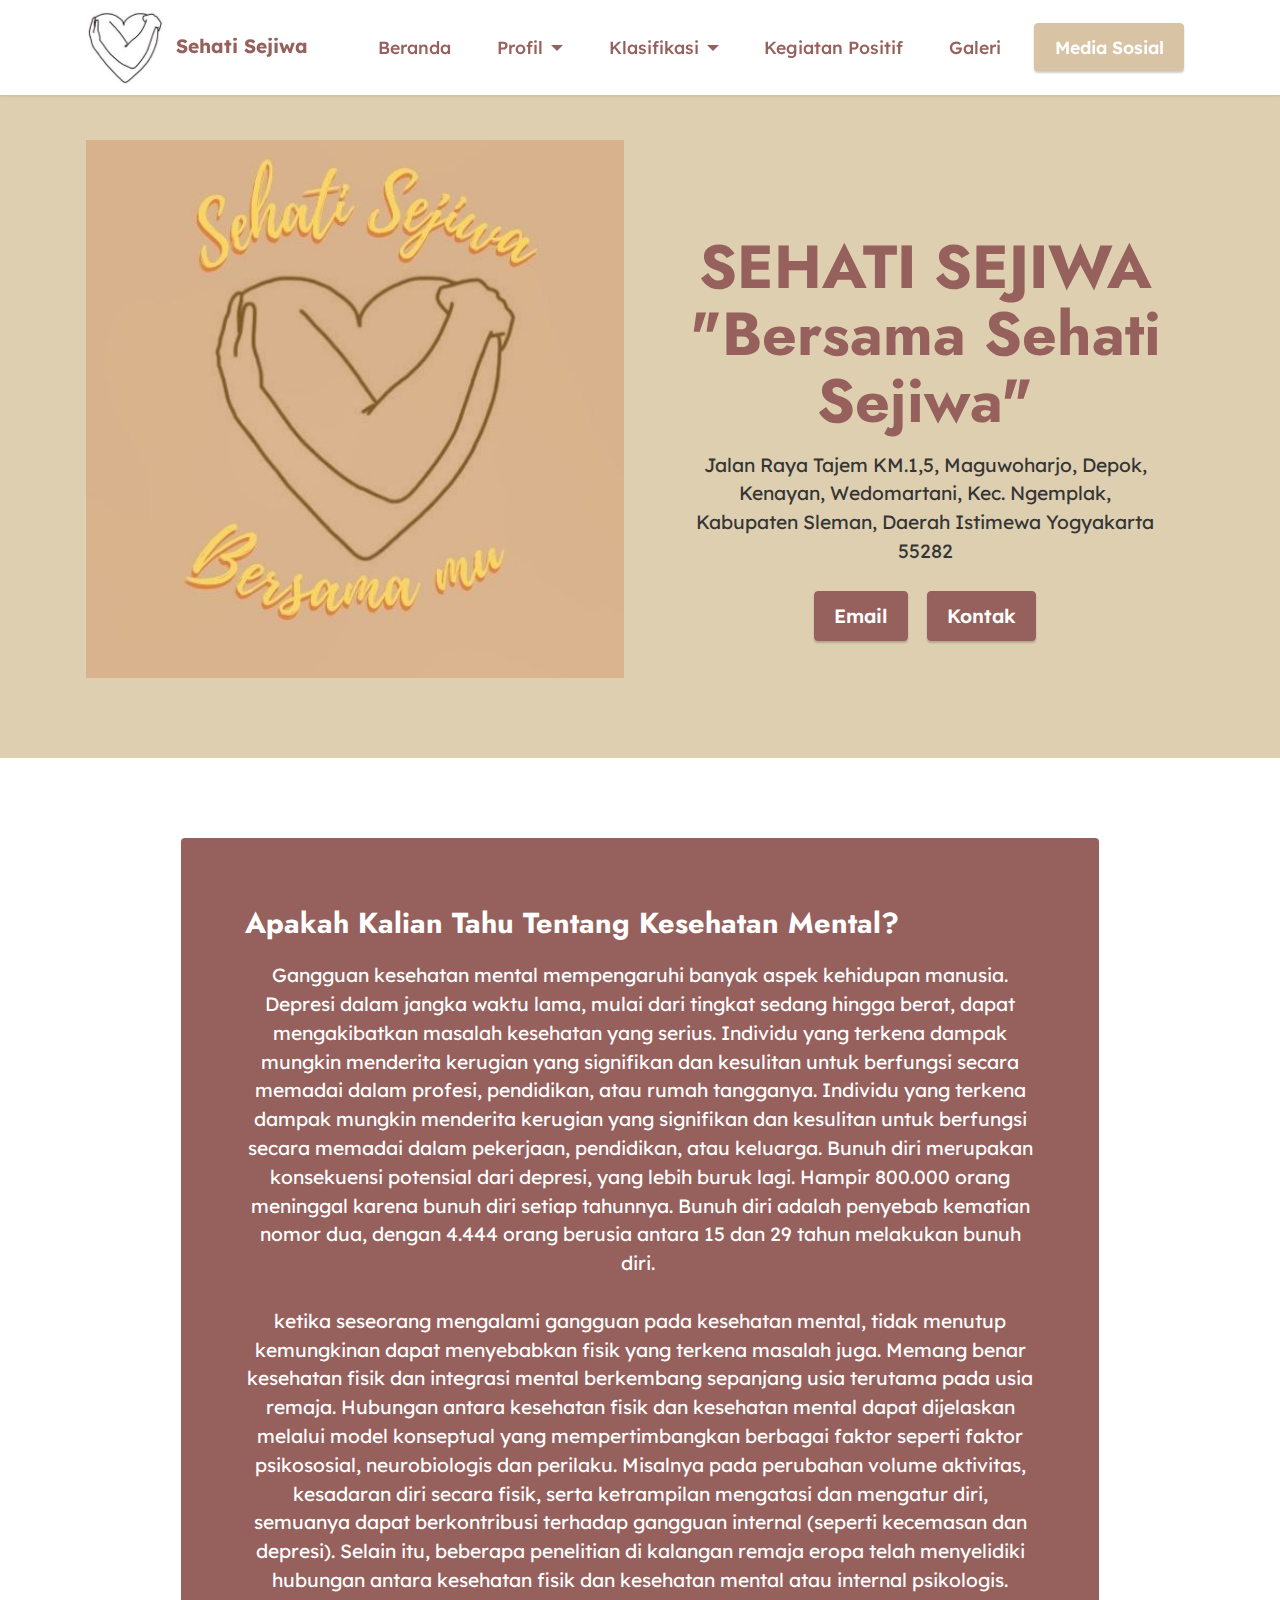
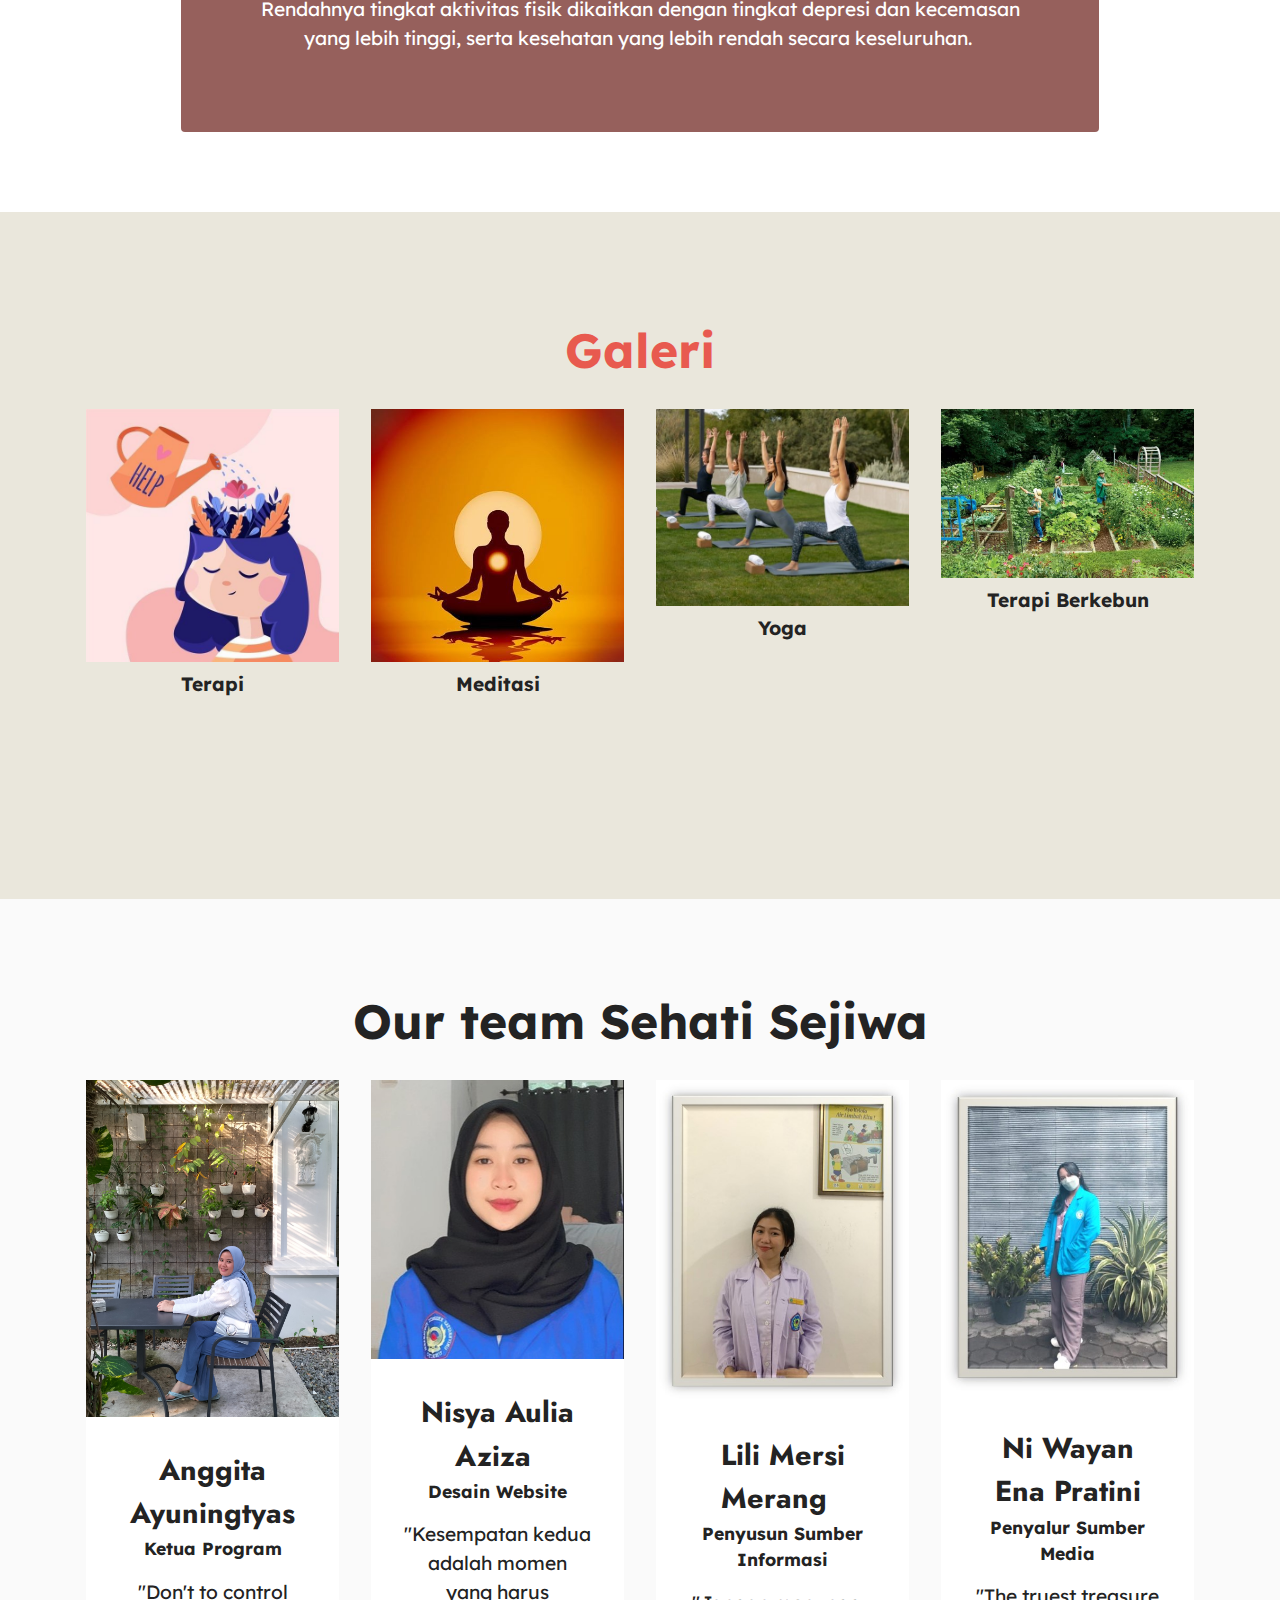
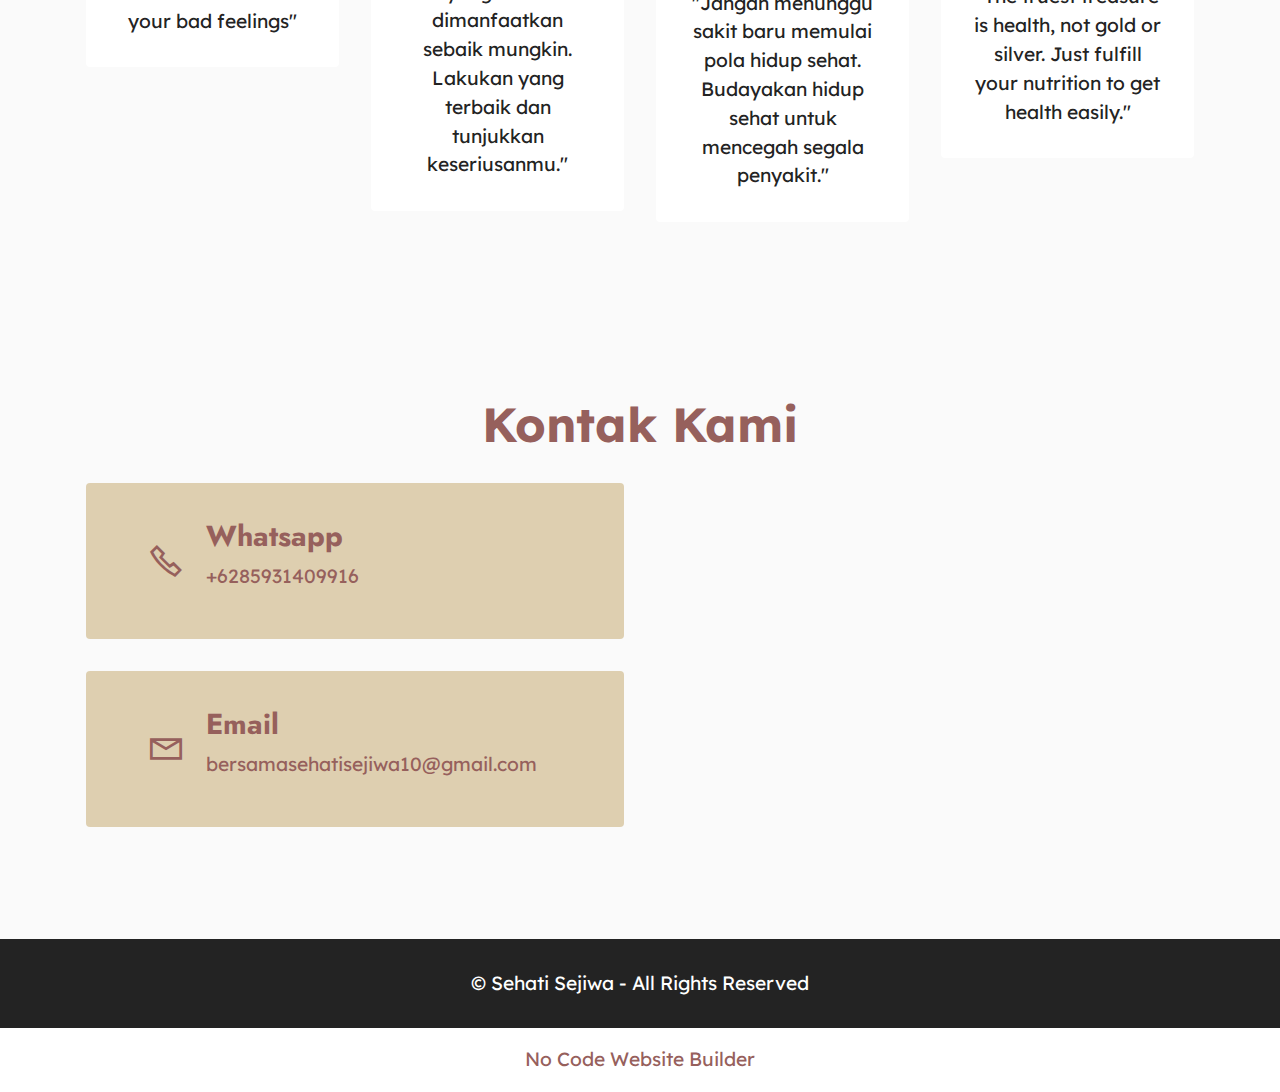
==== commit 7c439afb: "Update index.html index pg2" ====
--- a/index.html
+++ b/index.html
@@ -103,7 +103,7 @@
                     <div class="card-box align-left">
                         <h4 class="card-title mbr-fonts-style mbr-white mb-3 display-5"><strong>Apakah Kalian Tahu Tentang Kesehatan Mental?</strong></h4>
                         <p class="mbr-text mbr-fonts-style display-7">Gangguan kesehatan mental mempengaruhi banyak aspek  kehidupan manusia. Depresi dalam jangka waktu lama, mulai dari tingkat sedang hingga berat, dapat mengakibatkan masalah kesehatan yang serius. Individu yang terkena dampak mungkin menderita kerugian yang signifikan dan kesulitan untuk berfungsi secara memadai dalam profesi, pendidikan, atau rumah tangganya. Individu yang terkena dampak mungkin menderita kerugian yang signifikan dan kesulitan untuk berfungsi secara memadai dalam pekerjaan, pendidikan, atau keluarga. Bunuh diri merupakan konsekuensi potensial dari depresi, yang lebih buruk lagi. Hampir 800.000 orang meninggal karena bunuh  diri setiap tahunnya. Bunuh diri adalah penyebab  kematian nomor dua, dengan 4.444 orang berusia antara 15 dan 29 tahun melakukan bunuh diri.&nbsp;<br>
-<br>Ketika seseorang mengalami kesehatan mental, tidak menutup kemungkinan menyebabkan fisik yang rentan karna terdapat terkaitan pada masalah fisik dan mental. Memang benar, kesehatan fisik dan internalisasi mental relevan sepanjang perkembangan dan terutama selama masa remaja. Hubungan antara kesehatan fisik dan mental dapat dijelaskan melalui model konseptual yang mempertimbangkan berbagai faktor neurobiologis, psikososial, dan perilaku.Misalnya, perubahan volume dan aktivasi materi abu-abu, kesadaran diri secara fisik, serta keterampilan mengatasi dan mengatur diri, semuanya dapat berkontribusi terhadap gangguan internalisasi (seperti kecemasan dan depresi). Selain itu, beberapa penelitian cross-sectional besar di kalangan remaja Eropa telah menyelidiki hubungan antara kesehatan fisik dan internalisasi psikologis.Rendahnya tingkat aktivitas fisik dikaitkan dengan tingkat depresi dan kecemasan yang lebih tinggi, serta kesehatan yang lebih rendah secara keseluruhan.&nbsp;<br></p>
+<br>ketika seseorang mengalami gangguan pada kesehatan mental, tidak menutup kemungkinan dapat  menyebabkan fisik yang terkena masalah juga. Memang benar kesehatan fisik dan integrasi mental berkembang sepanjang usia terutama pada usia remaja. Hubungan antara kesehatan fisik dan kesehatan mental dapat dijelaskan melalui model konseptual yang mempertimbangkan berbagai faktor seperti faktor psikososial, neurobiologis dan perilaku. Misalnya pada perubahan volume aktivitas, kesadaran diri secara fisik, serta ketrampilan mengatasi dan mengatur diri, semuanya dapat berkontribusi terhadap gangguan internal (seperti kecemasan dan depresi). Selain itu, beberapa penelitian di kalangan remaja eropa telah menyelidiki hubungan antara kesehatan fisik dan kesehatan mental atau internal psikologis. Rendahnya tingkat aktivitas fisik dikaitkan dengan tingkat depresi dan kecemasan yang lebih tinggi, serta kesehatan yang lebih rendah secara keseluruhan.&nbsp;<br></p>
                         
                     </div>
                 </div>
@@ -341,4 +341,4 @@
   
   
 </body>
-</html>+</html>
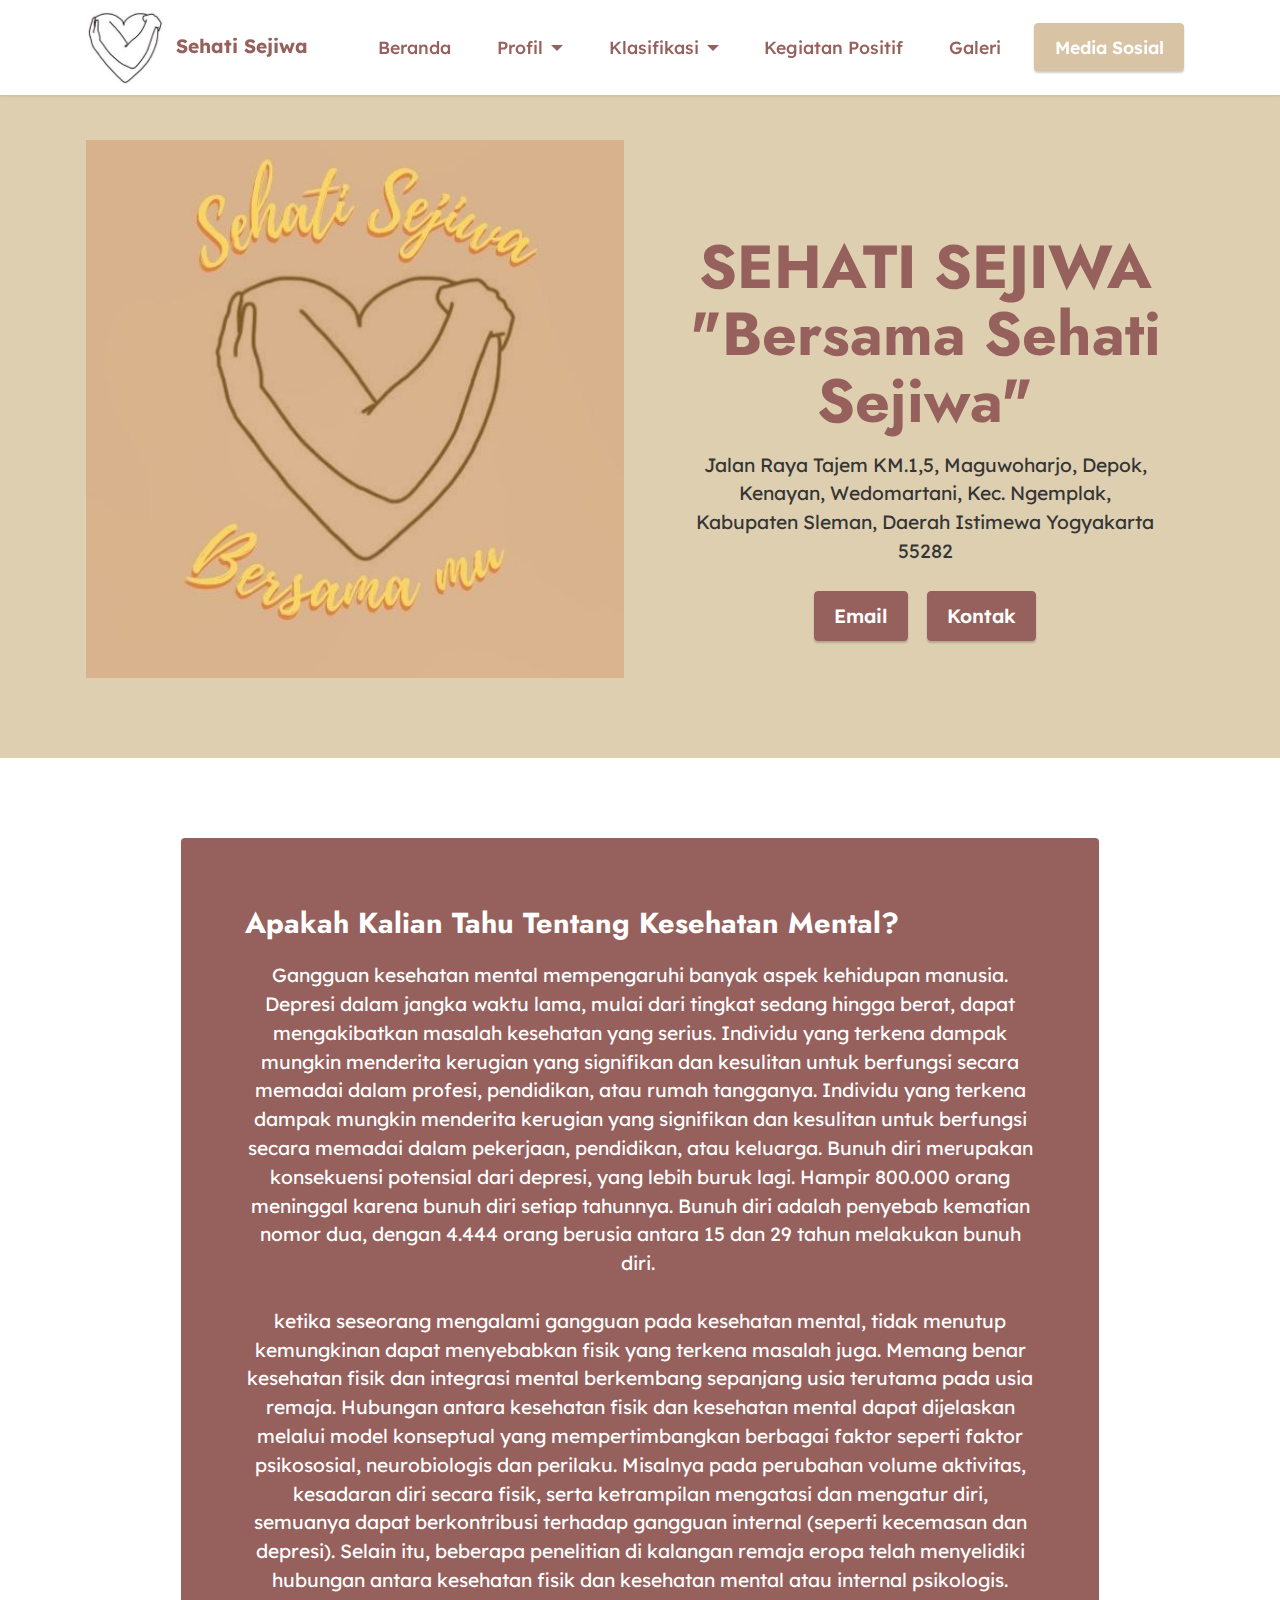
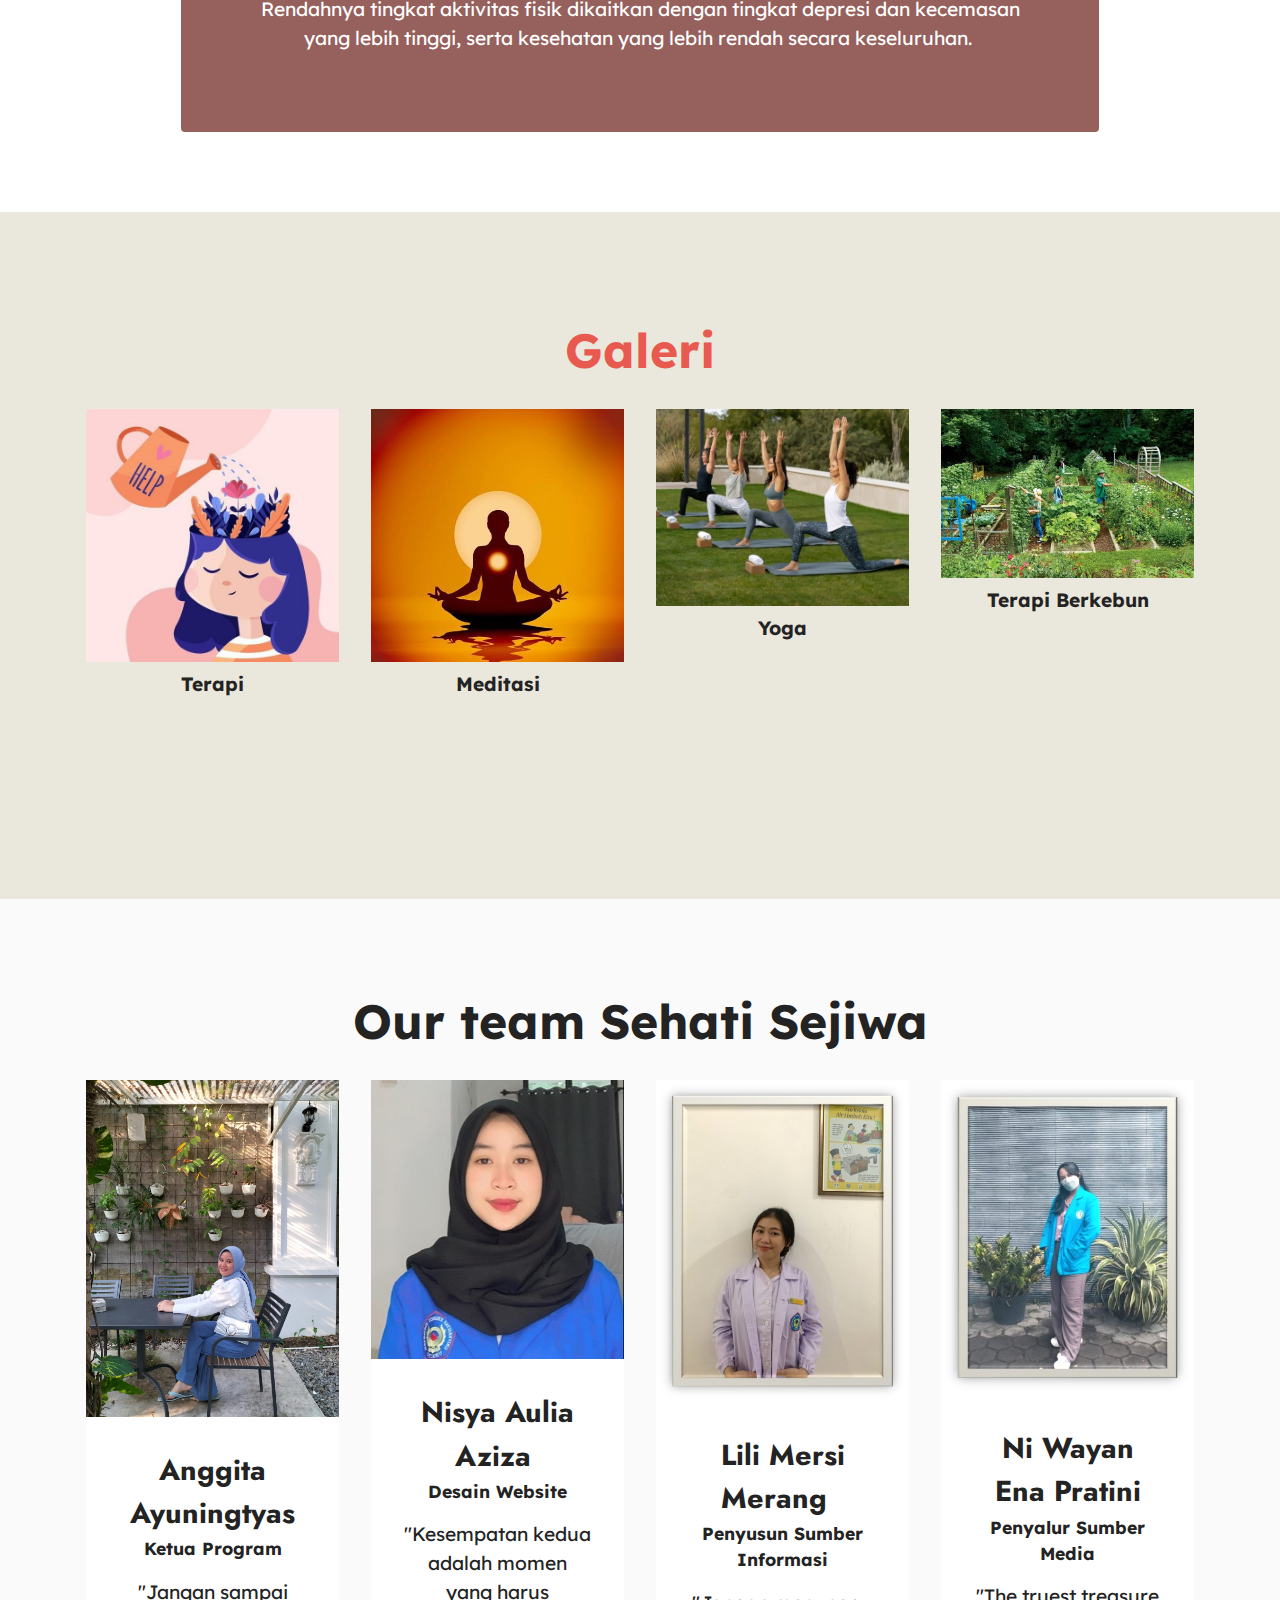
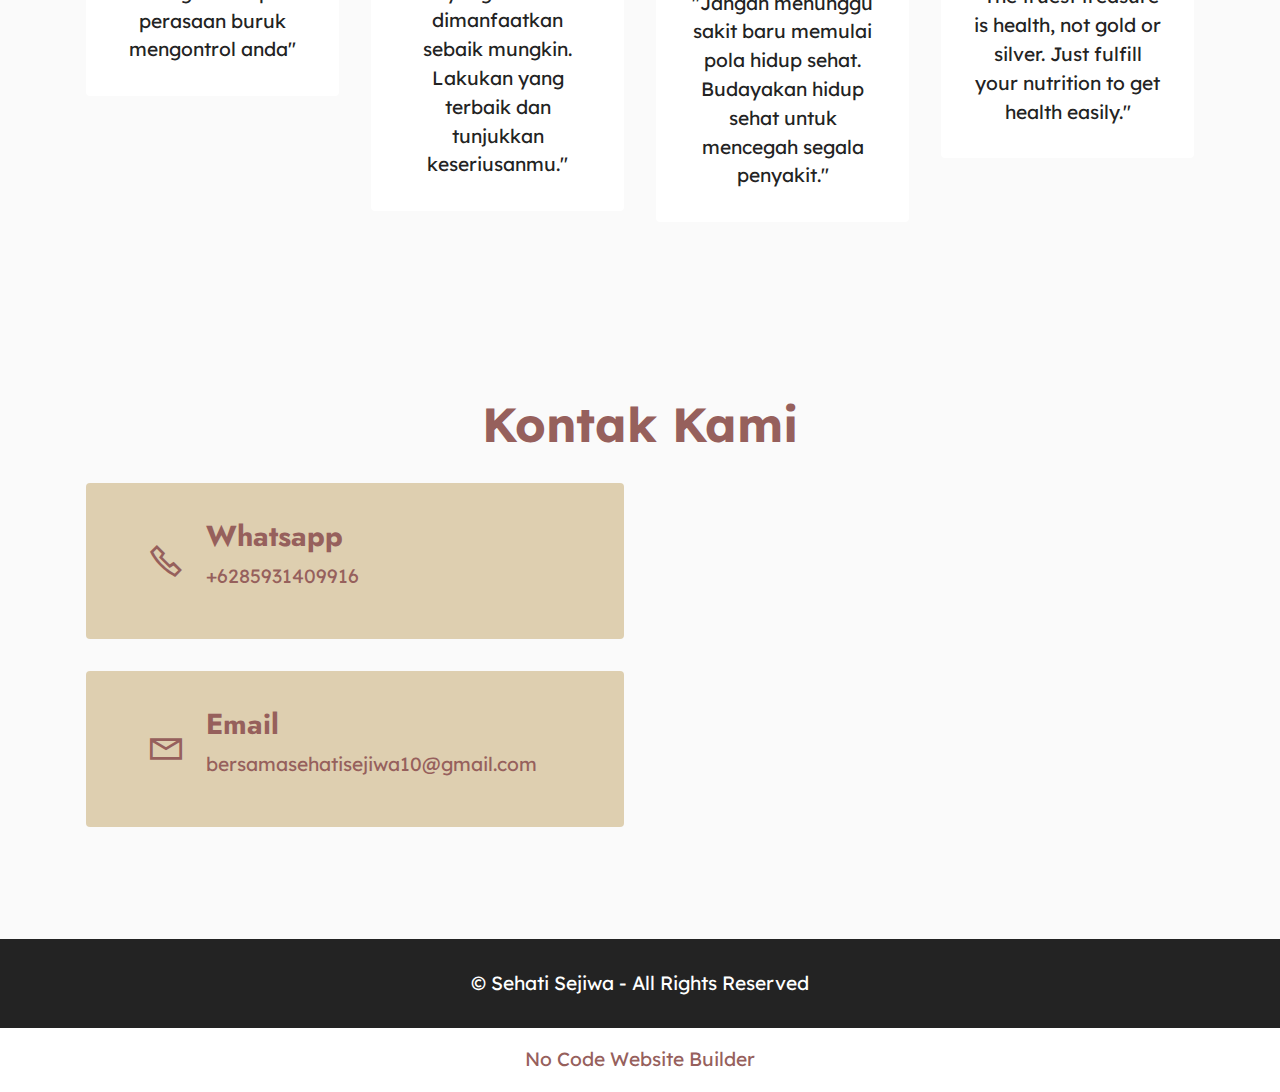
==== commit a2c9604b: "Update index.html ket profil" ====
--- a/index.html
+++ b/index.html
@@ -225,7 +225,7 @@
                         <h5 class="mbr-section-title card-title mbr-fonts-style align-center m-0 display-5"><strong>Anggita Ayuningtyas</strong></h5>
                         <h6 class="mbr-role mbr-fonts-style align-center mb-3 display-4">
                             <strong>Ketua Program</strong></h6>
-                        <p class="card-text mbr-fonts-style align-center display-7">"Don't to control your bad feelings"</p>
+                        <p class="card-text mbr-fonts-style align-center display-7">"Jangan sampai perasaan buruk mengontrol anda"</p>
                         
                         
                     </div>
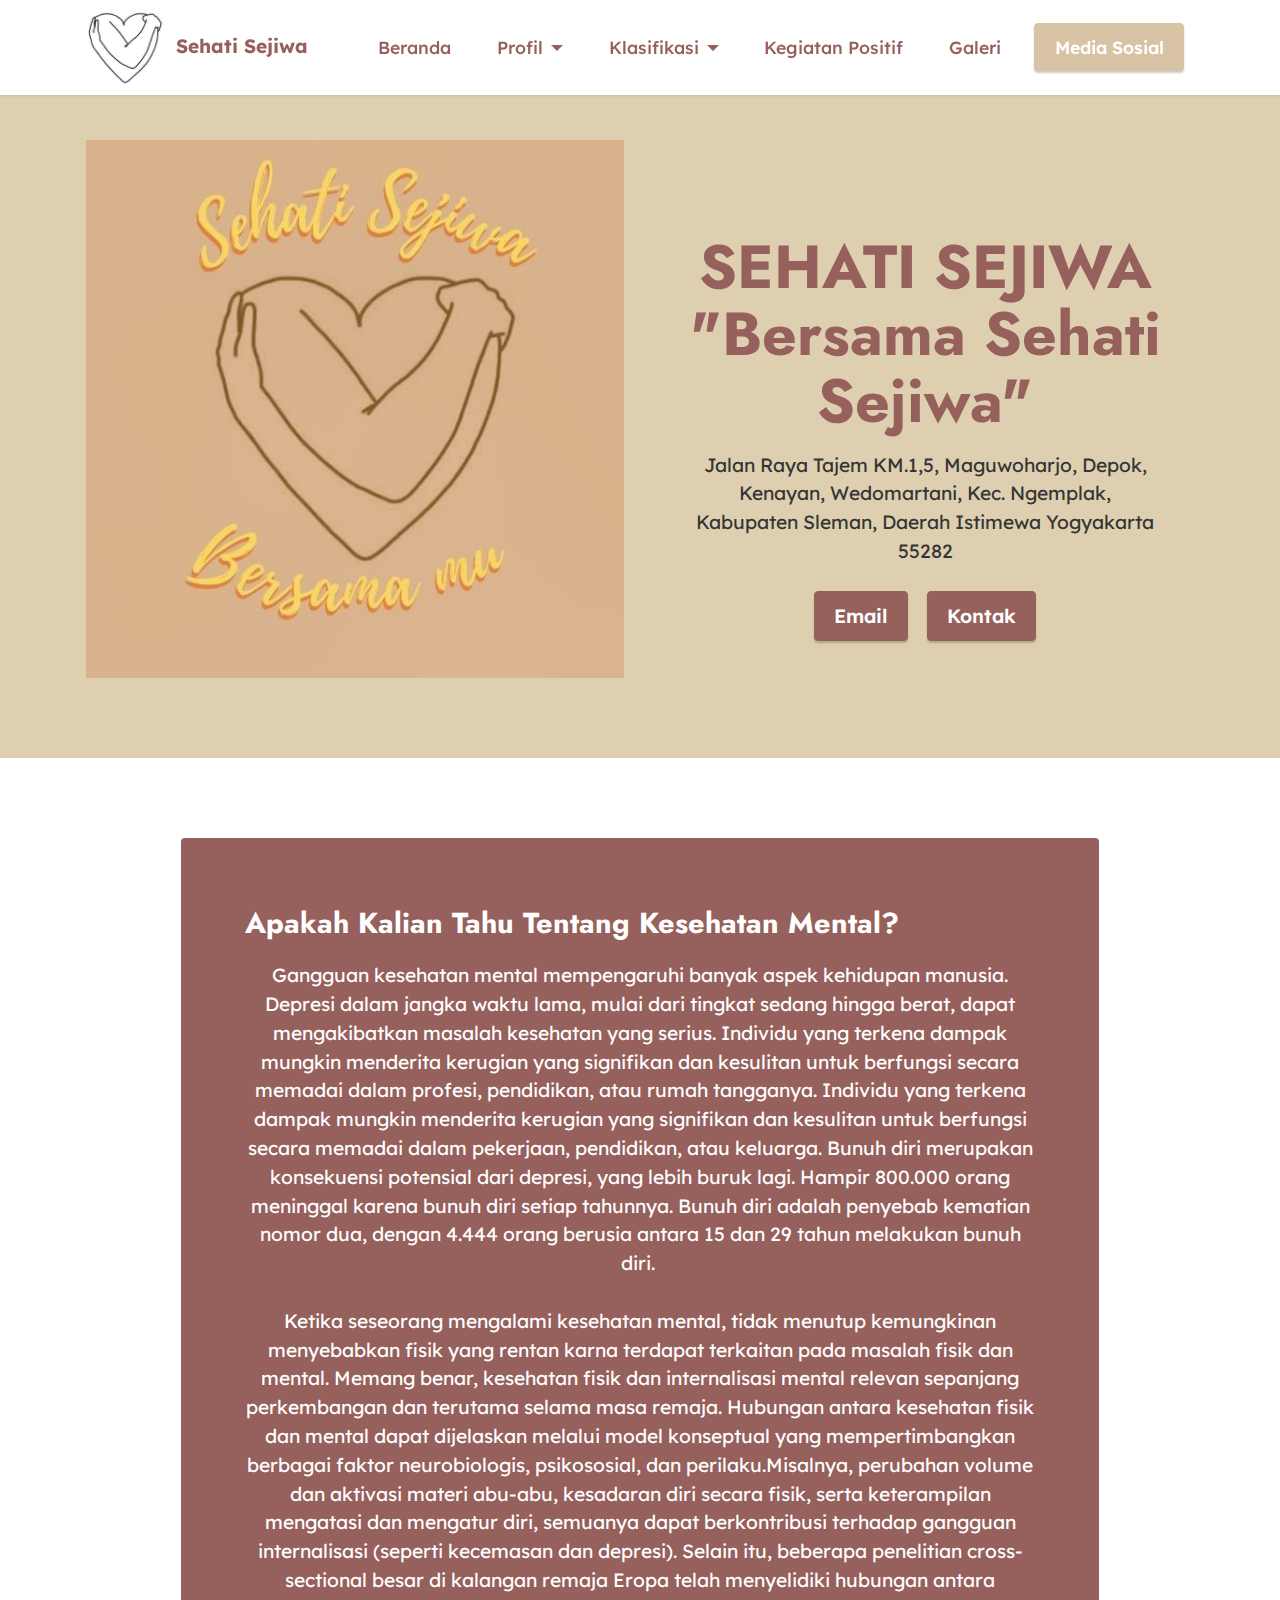
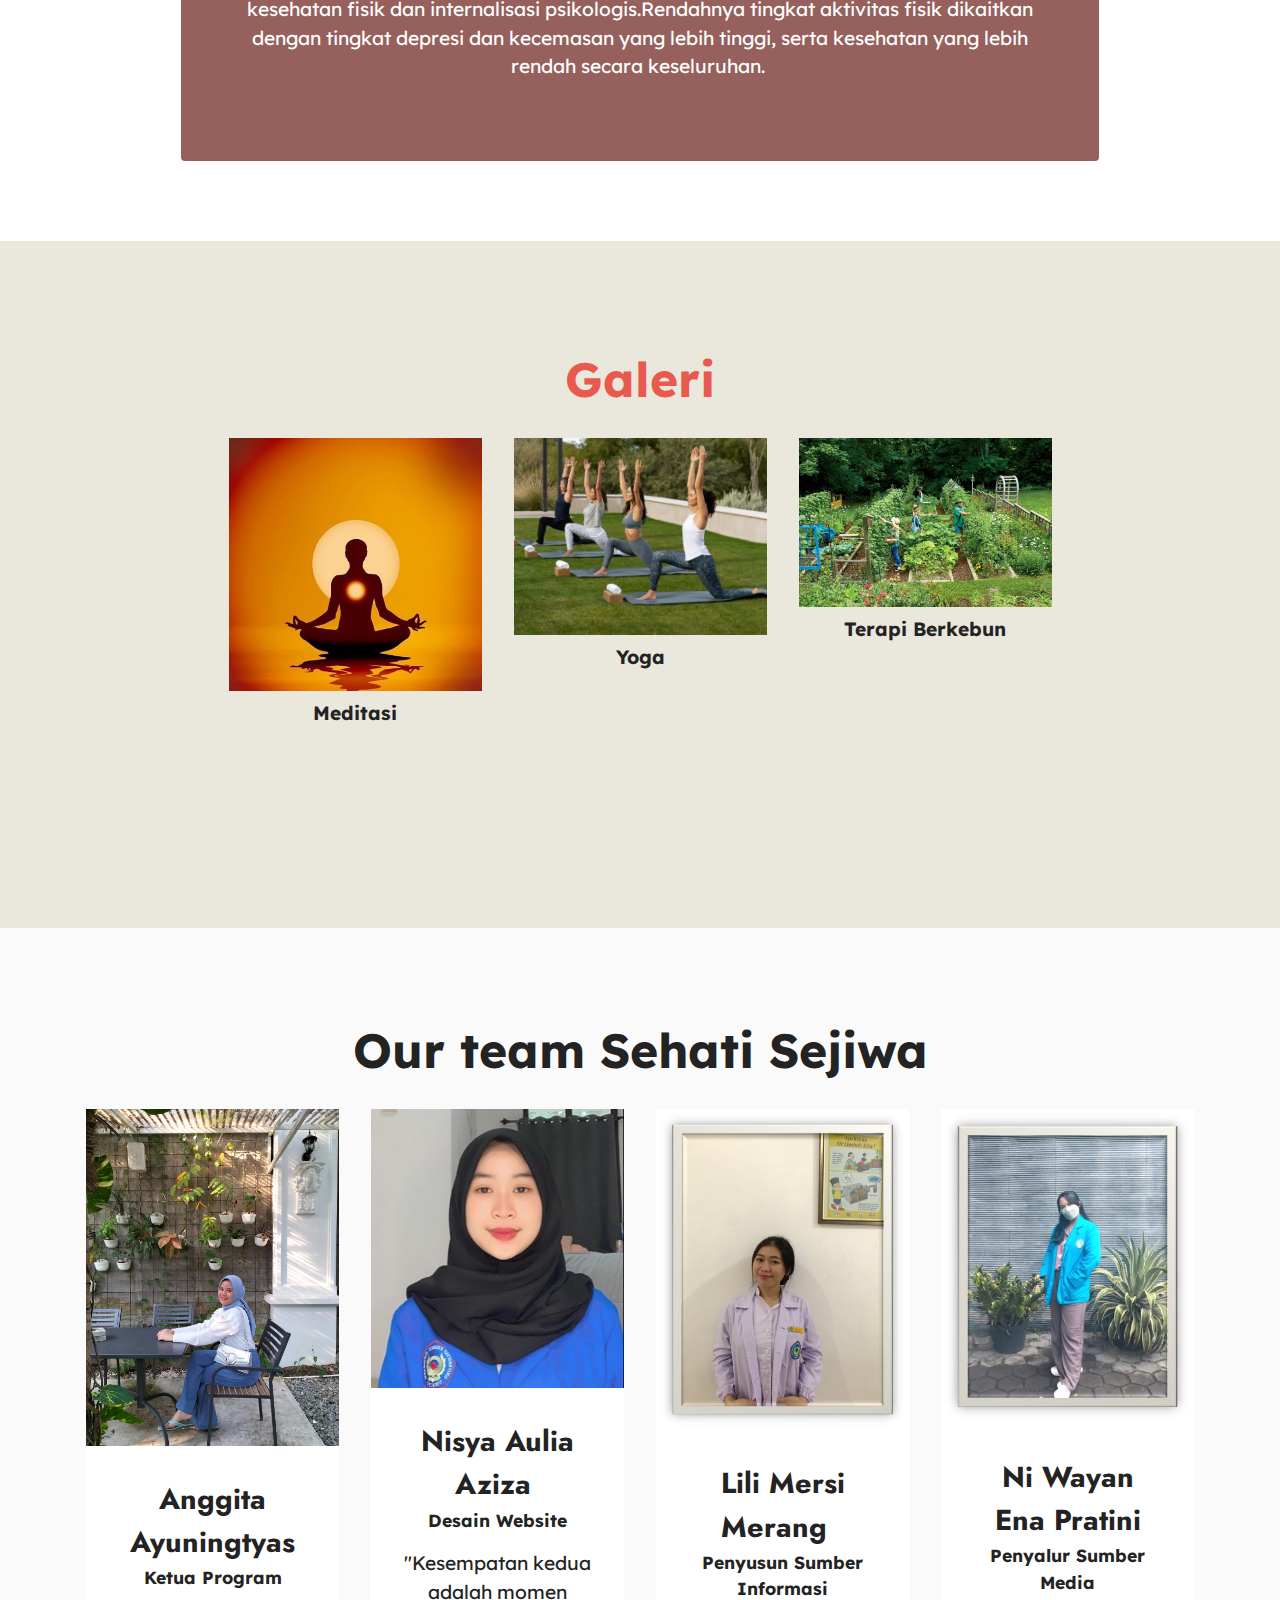
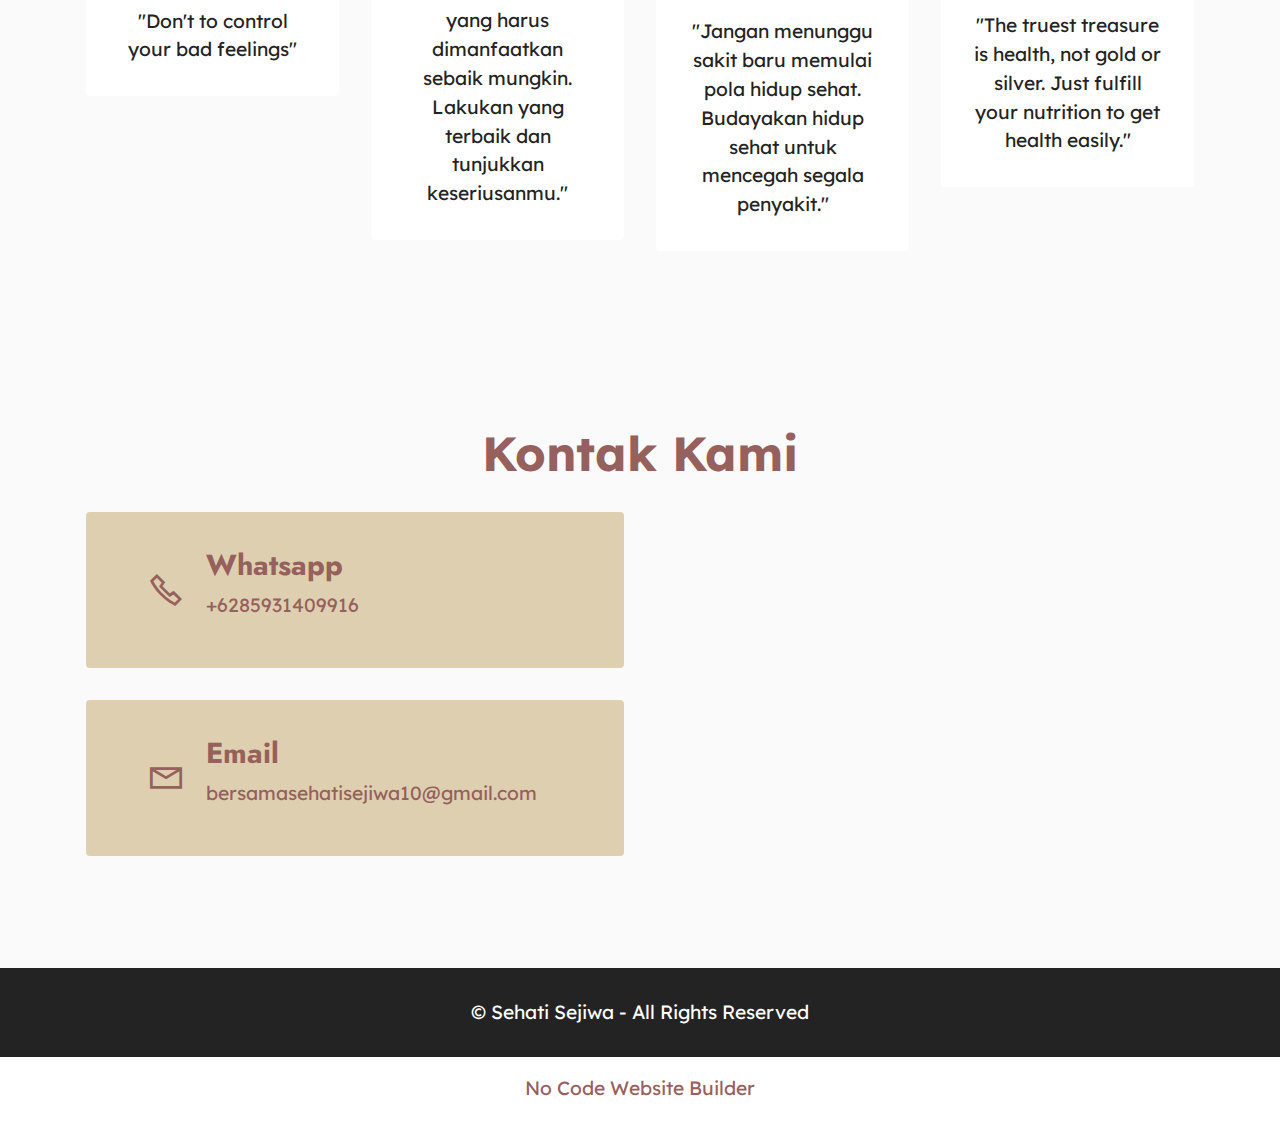
==== commit 6ac58ea9: "Update index.html" ====
--- a/index.html
+++ b/index.html
@@ -67,11 +67,6 @@
 </section>
 
 <section data-bs-version="5.1" class="header11 cid-sFF0SGinka" id="header11-1">
-
-    
-
-    
-
     <div class="container">
         <div class="row justify-content-center">
             <div class="col-12 col-md-6 image-wrapper">
@@ -90,12 +85,8 @@
     </div>
 </section>
 
+
 <section data-bs-version="5.1" class="content15 cid-tYSHKaZeG4" id="content15-x">
-
-    
-
-    
-    
     <div class="container">
         <div class="row justify-content-center">
             <div class="card col-md-12 col-lg-10">
@@ -103,7 +94,7 @@
                     <div class="card-box align-left">
                         <h4 class="card-title mbr-fonts-style mbr-white mb-3 display-5"><strong>Apakah Kalian Tahu Tentang Kesehatan Mental?</strong></h4>
                         <p class="mbr-text mbr-fonts-style display-7">Gangguan kesehatan mental mempengaruhi banyak aspek  kehidupan manusia. Depresi dalam jangka waktu lama, mulai dari tingkat sedang hingga berat, dapat mengakibatkan masalah kesehatan yang serius. Individu yang terkena dampak mungkin menderita kerugian yang signifikan dan kesulitan untuk berfungsi secara memadai dalam profesi, pendidikan, atau rumah tangganya. Individu yang terkena dampak mungkin menderita kerugian yang signifikan dan kesulitan untuk berfungsi secara memadai dalam pekerjaan, pendidikan, atau keluarga. Bunuh diri merupakan konsekuensi potensial dari depresi, yang lebih buruk lagi. Hampir 800.000 orang meninggal karena bunuh  diri setiap tahunnya. Bunuh diri adalah penyebab  kematian nomor dua, dengan 4.444 orang berusia antara 15 dan 29 tahun melakukan bunuh diri.&nbsp;<br>
-<br>ketika seseorang mengalami gangguan pada kesehatan mental, tidak menutup kemungkinan dapat  menyebabkan fisik yang terkena masalah juga. Memang benar kesehatan fisik dan integrasi mental berkembang sepanjang usia terutama pada usia remaja. Hubungan antara kesehatan fisik dan kesehatan mental dapat dijelaskan melalui model konseptual yang mempertimbangkan berbagai faktor seperti faktor psikososial, neurobiologis dan perilaku. Misalnya pada perubahan volume aktivitas, kesadaran diri secara fisik, serta ketrampilan mengatasi dan mengatur diri, semuanya dapat berkontribusi terhadap gangguan internal (seperti kecemasan dan depresi). Selain itu, beberapa penelitian di kalangan remaja eropa telah menyelidiki hubungan antara kesehatan fisik dan kesehatan mental atau internal psikologis. Rendahnya tingkat aktivitas fisik dikaitkan dengan tingkat depresi dan kecemasan yang lebih tinggi, serta kesehatan yang lebih rendah secara keseluruhan.&nbsp;<br></p>
+<br>Ketika seseorang mengalami kesehatan mental, tidak menutup kemungkinan menyebabkan fisik yang rentan karna terdapat terkaitan pada masalah fisik dan mental. Memang benar, kesehatan fisik dan internalisasi mental relevan sepanjang perkembangan dan terutama selama masa remaja. Hubungan antara kesehatan fisik dan mental dapat dijelaskan melalui model konseptual yang mempertimbangkan berbagai faktor neurobiologis, psikososial, dan perilaku.Misalnya, perubahan volume dan aktivasi materi abu-abu, kesadaran diri secara fisik, serta keterampilan mengatasi dan mengatur diri, semuanya dapat berkontribusi terhadap gangguan internalisasi (seperti kecemasan dan depresi). Selain itu, beberapa penelitian cross-sectional besar di kalangan remaja Eropa telah menyelidiki hubungan antara kesehatan fisik dan internalisasi psikologis.Rendahnya tingkat aktivitas fisik dikaitkan dengan tingkat depresi dan kecemasan yang lebih tinggi, serta kesehatan yang lebih rendah secara keseluruhan.&nbsp;<br></p>
                         
                     </div>
                 </div>
@@ -112,26 +103,14 @@
     </div>
 </section>
 
-<section data-bs-version="5.1" class="gallery5 mbr-gallery cid-sFF3kfZheU" id="gallery5-3">
-    
-
-    
-
-    <div class="container">
-        <div class="mbr-section-head">
+<section data-bs-version="5.1" class="gallery5 mbr-gallery d-flex justify-content-between cid-sFF3kfZheU" id="gallery5-3">
+    <div class="container">
+        <div class="mbr-text align-center mbr-section-head">
             <h3 class="mbr-section-title mbr-fonts-style align-center m-0 display-2"><strong>Galeri</strong></h3>
             
         </div>
-        <div class="row mbr-gallery mt-4">
-            <div class="col-12 col-md-6 col-lg-3 item gallery-image active">
-                <div class="item-wrapper" data-toggle="modal" data-bs-toggle="modal" data-target="#tYTR1Ivlgf-modal" data-bs-target="#tYTR1Ivlgf-modal">
-                    <img class="w-100" src="assets/images/beranda-1.jpg" alt="Mobirise Website Builder" data-slide-to="0" data-bs-slide-to="0" data-target="#lb-tYTR1Ivlgf" data-bs-target="#lb-tYTR1Ivlgf">
-                    <div class="icon-wrapper">
-                        <span class="mobi-mbri mobi-mbri-search mbr-iconfont mbr-iconfont-btn"></span>
-                    </div>
-                </div>
-                <h6 class="mbr-item-subtitle mbr-fonts-style align-center mb-2 mt-2 display-7"><strong>Terapi</strong></h6>
-            </div><div class="col-12 col-md-6 col-lg-3 item gallery-image">
+        <div class="row mbr-gallery d-flex justify-content-center mt-4">
+            <div class="col-12 col-md-6 col-lg-3 item gallery-image">
                 <div class="item-wrapper" data-toggle="modal" data-bs-toggle="modal" data-target="#tYTR1Ivlgf-modal" data-bs-target="#tYTR1Ivlgf-modal">
                     <img class="w-100" src="assets/images/whatsapp-image-2023-12-19-at-21.45.28-e14bfd7e.jpg" alt="Mobirise Website Builder" data-slide-to="1" data-bs-slide-to="1" data-target="#lb-tYTR1Ivlgf" data-bs-target="#lb-tYTR1Ivlgf">
                     <div class="icon-wrapper">
@@ -140,6 +119,7 @@
                 </div>
                 <h6 class="mbr-item-subtitle mbr-fonts-style align-center mb-2 mt-2 display-7"><strong>Meditasi</strong></h6>
             </div>
+            
             <div class="col-12 col-md-6 col-lg-3 item gallery-image">
                 <div class="item-wrapper" data-toggle="modal" data-bs-toggle="modal" data-target="#tYTR1Ivlgf-modal" data-bs-target="#tYTR1Ivlgf-modal">
                     <img class="w-100" src="assets/images/whatsapp-image-2023-12-19-at-21.45.13-9b2498a2.jpeg" alt="Mobirise Website Builder" data-slide-to="2" data-bs-slide-to="2" data-target="#lb-tYTR1Ivlgf" data-bs-target="#lb-tYTR1Ivlgf">
@@ -157,8 +137,6 @@
                 </div>
                 <h6 class="mbr-item-subtitle mbr-fonts-style align-center mb-2 mt-2 display-7"><strong>Terapi Berkebun</strong></h6>
             </div>
-            
-            
         </div>
 
         <div class="modal mbr-slider" tabindex="-1" role="dialog" aria-hidden="true" id="tYTR1Ivlgf-modal">
@@ -177,8 +155,6 @@
                                 </div><div class="carousel-item">
                                     <img class="d-block w-100" src="assets/images/whatsapp-image-2023-12-19-at-21.45.44-9ab07512.jpg" alt="Mobirise Website Builder">
                                 </div>
-                                
-                                
                             </div>
                             <ol class="carousel-indicators">
                                 <li data-slide-to="0" data-bs-slide-to="0" class="active" data-target="#lb-tYTR1Ivlgf" data-bs-target="#lb-tYTR1Ivlgf"></li><li data-slide-to="1" data-bs-slide-to="1" class="" data-target="#lb-tYTR1Ivlgf" data-bs-target="#lb-tYTR1Ivlgf"></li>
@@ -205,16 +181,11 @@
 </section>
 
 <section data-bs-version="5.1" class="team1 cid-tYTFQcV64S" id="team1-1c">
-    
-
-    
-    
     <div class="container">
         <div class="row justify-content-center">
             <div class="col-12">
                 <h3 class="mbr-section-title mbr-fonts-style align-center mb-4 display-2">
                     <strong>Our team Sehati Sejiwa</strong></h3>
-                
             </div>
             <div class="col-sm-6 col-lg-3">
                 <div class="card-wrap">
@@ -225,9 +196,7 @@
                         <h5 class="mbr-section-title card-title mbr-fonts-style align-center m-0 display-5"><strong>Anggita Ayuningtyas</strong></h5>
                         <h6 class="mbr-role mbr-fonts-style align-center mb-3 display-4">
                             <strong>Ketua Program</strong></h6>
-                        <p class="card-text mbr-fonts-style align-center display-7">"Jangan sampai perasaan buruk mengontrol anda"</p>
-                        
-                        
+                        <p class="card-text mbr-fonts-style align-center display-7">"Don't to control your bad feelings"</p>
                     </div>
                 </div>
             </div>
@@ -242,8 +211,6 @@
                         <h6 class="mbr-role mbr-fonts-style align-center mb-3 display-4">
                             <strong>Desain Website</strong></h6>
                         <p class="card-text mbr-fonts-style align-center display-7">"Kesempatan kedua adalah momen yang harus dimanfaatkan sebaik mungkin. Lakukan yang terbaik dan tunjukkan keseriusanmu."</p>
-                        
-                        
                     </div>
                 </div>
             </div>
@@ -259,8 +226,6 @@
                             <strong>Penyusun Sumber Informasi</strong></h6>
                         <p class="card-text mbr-fonts-style align-center display-7">
                             "Jangan menunggu sakit baru memulai pola hidup sehat. Budayakan hidup sehat untuk mencegah segala penyakit."</p>
-                        
-                        
                     </div>
                 </div>
             </div>
@@ -274,9 +239,7 @@
                         <h5 class="mbr-section-title card-title mbr-fonts-style align-center m-0 display-5"><strong>Ni Wayan Ena Pratini</strong></h5>
                         <h6 class="mbr-role mbr-fonts-style align-center mb-3 display-4"><strong>Penyalur Sumber Media</strong></h6>
                         <p class="card-text mbr-fonts-style align-center display-7">
-                            "The truest treasure is health, not gold or silver. Just fulfill your nutrition to get health easily."</p>
-                        
-                        
+                            "The truest treasure is health, not gold or silver. Just fulfill your nutrition to get health easily."</p>                        
                     </div>
                 </div>
             </div>
@@ -285,9 +248,6 @@
 </section>
 
 <section data-bs-version="5.1" class="contacts3 map1 cid-tXLoafj4Kw" id="contacts3-w">
-
-    
-    
     <div class="container">
         <div class="mbr-section-head">
             <h3 class="mbr-section-title mbr-fonts-style align-center mb-0 display-2"><strong>Kontak Kami</strong></h3>
@@ -323,11 +283,6 @@
 </section>
 
 <section data-bs-version="5.1" class="footer7 cid-sFF3CYc3p7" once="footers" id="footer7-9">
-
-    
-
-    
-
     <div class="container">
         <div class="media-container-row align-center mbr-white">
             <div class="col-12">
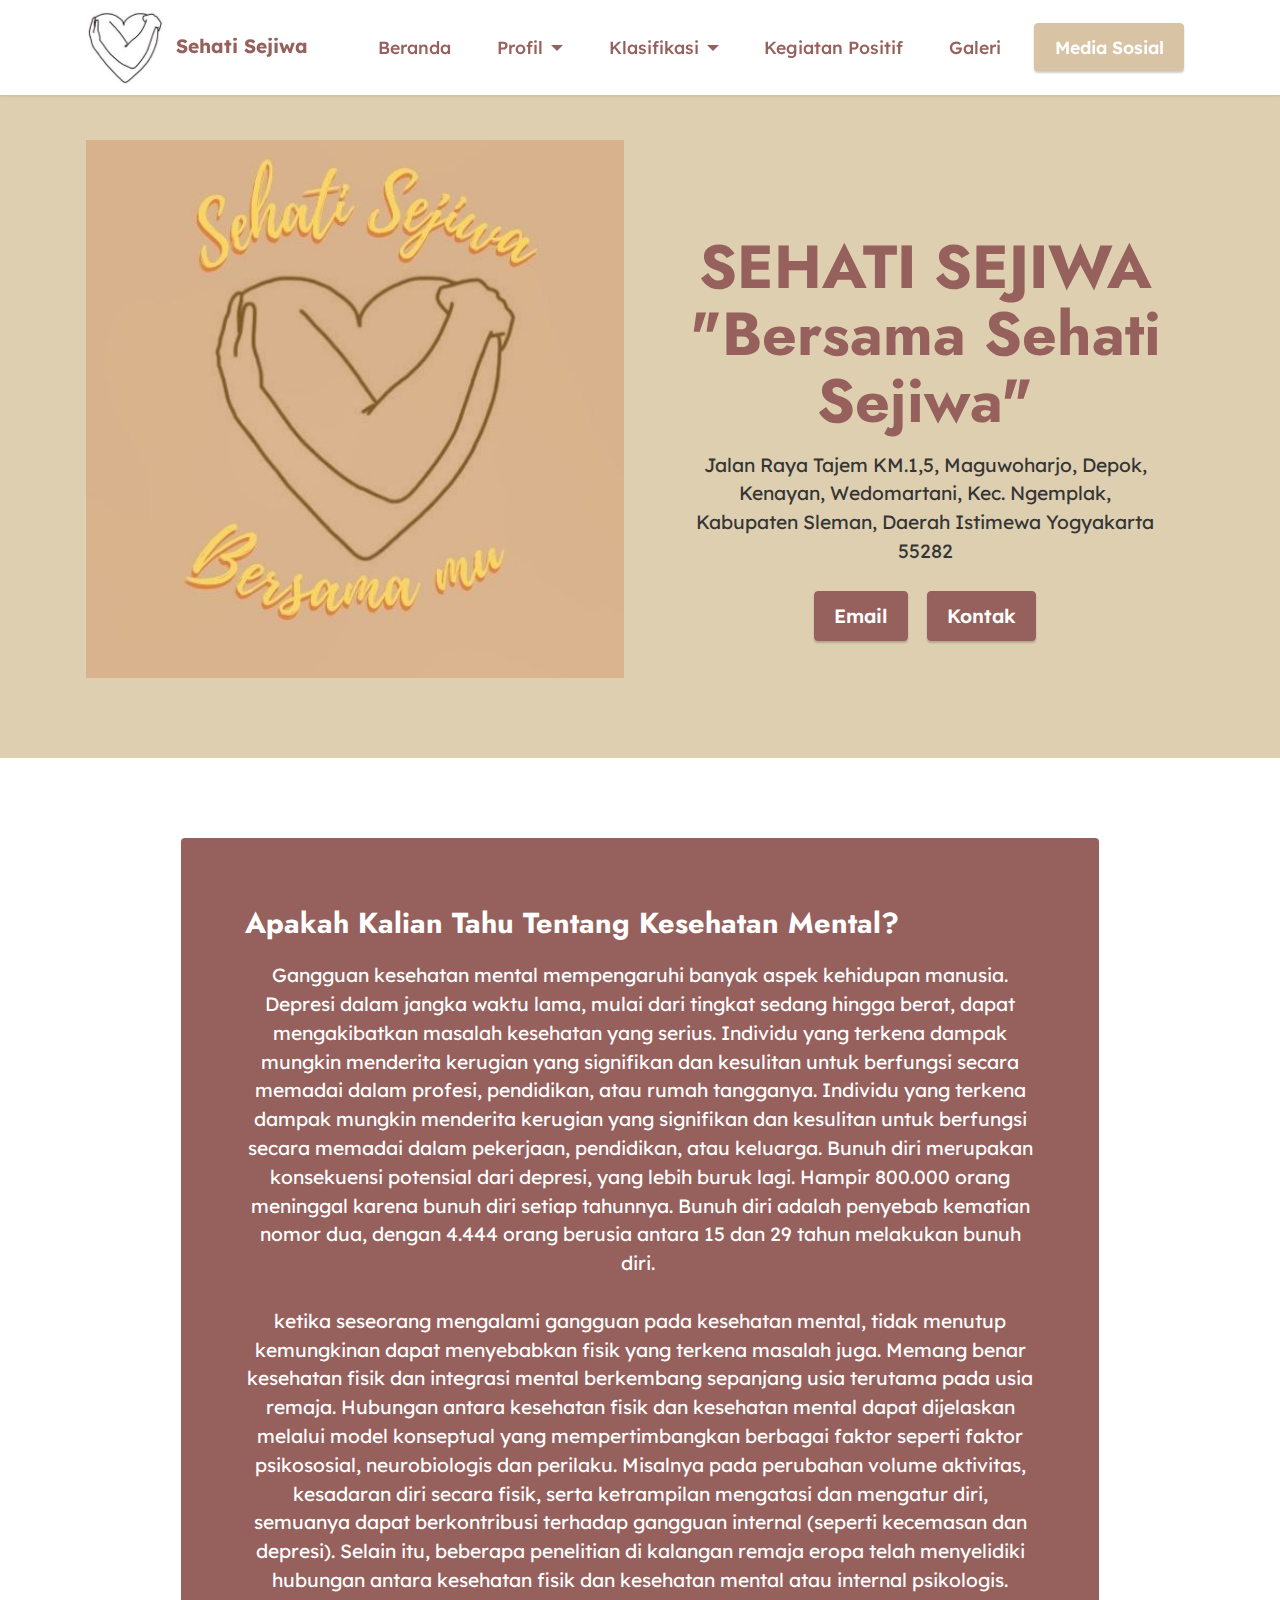
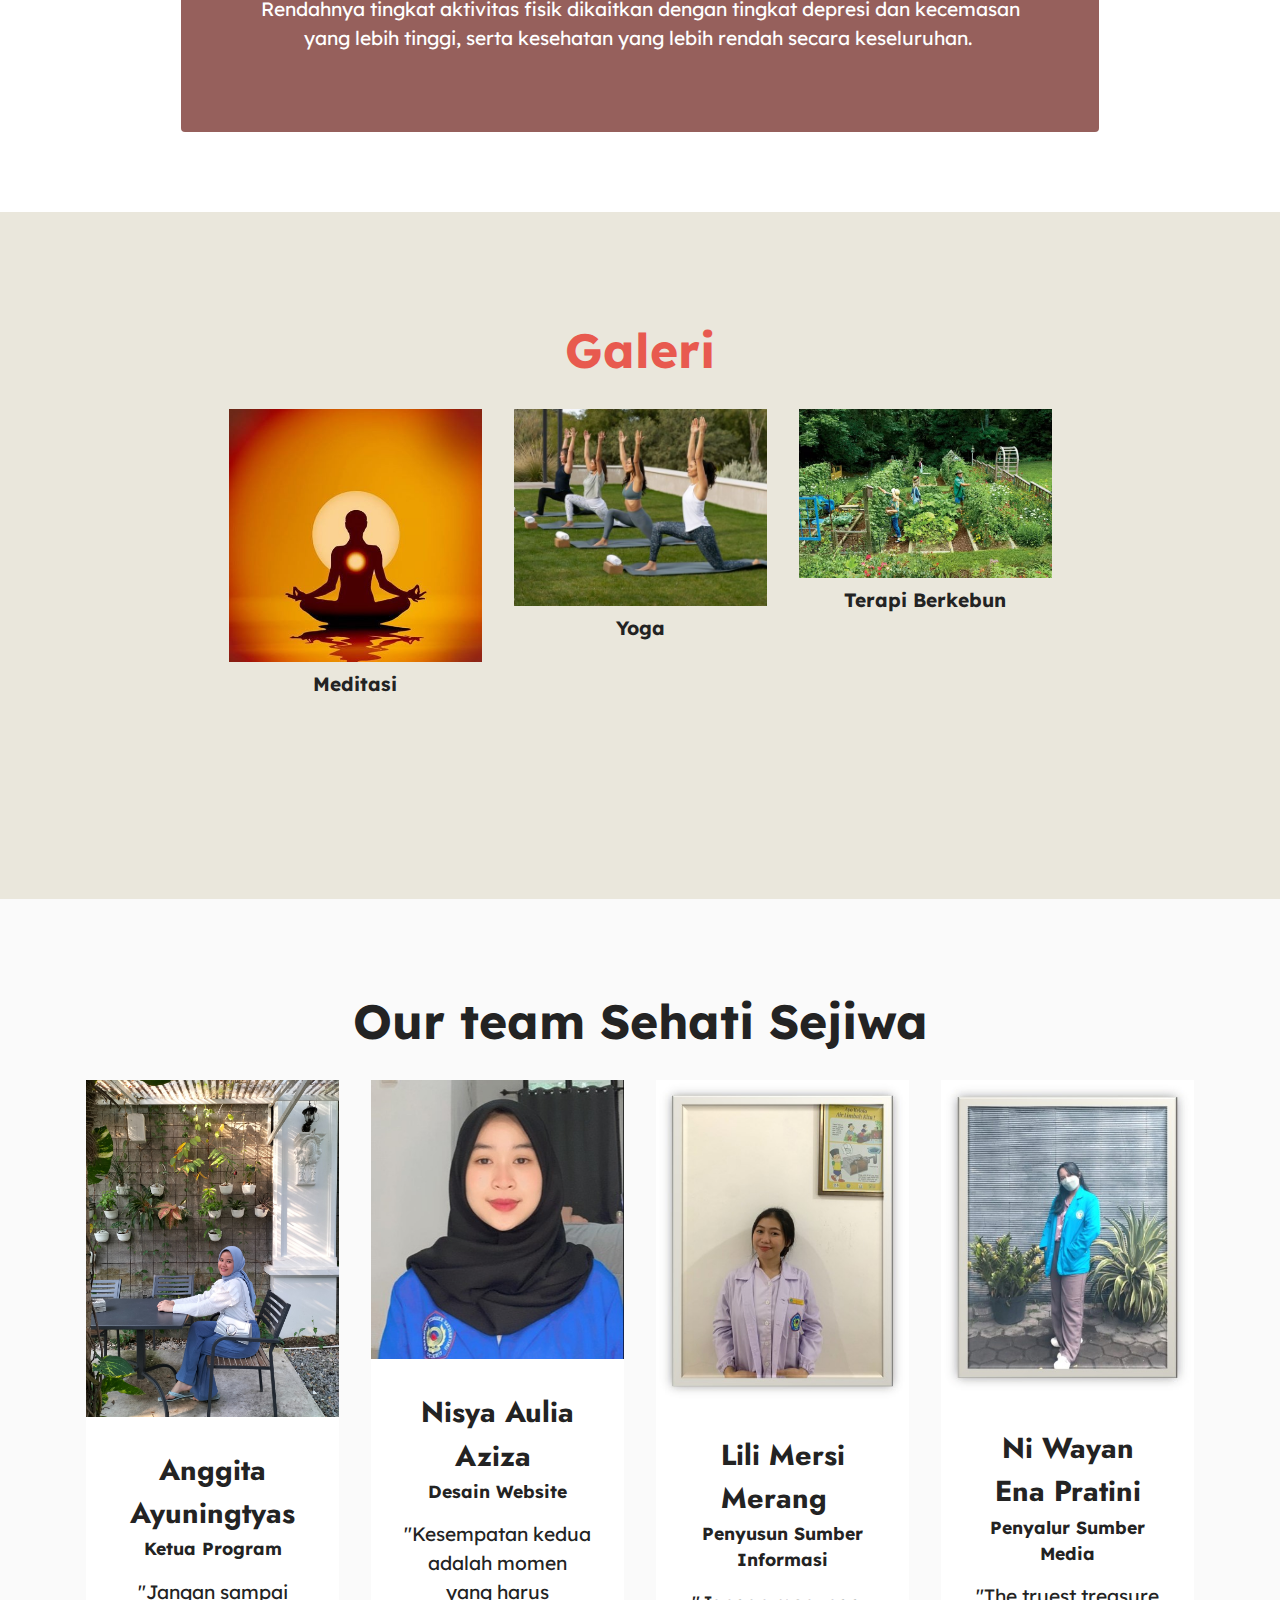
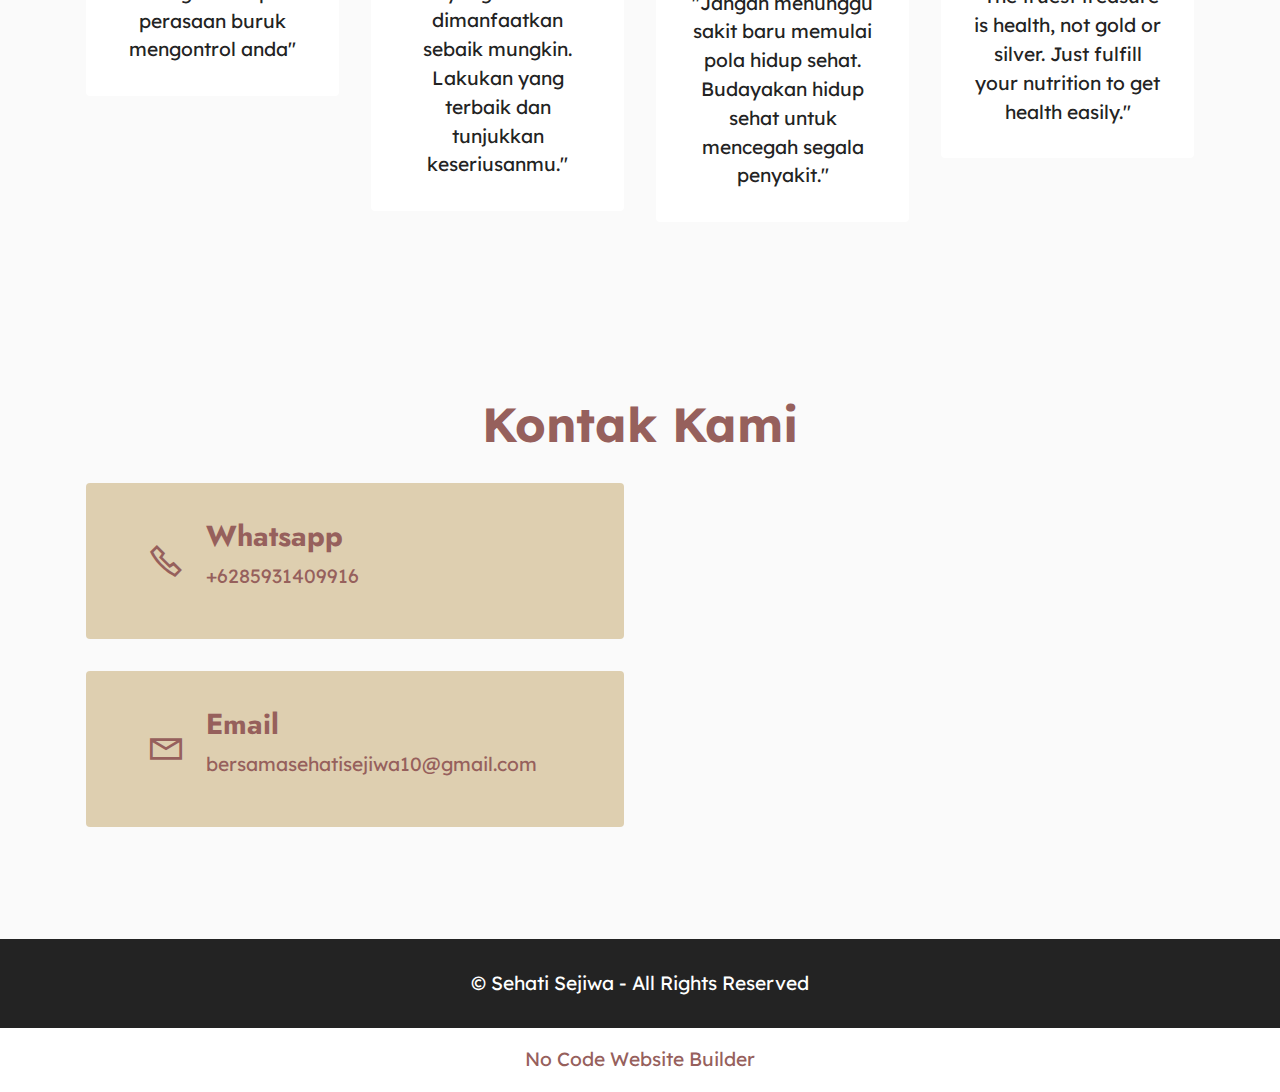
==== commit dc6be581: "Update index.html" ====
--- a/index.html
+++ b/index.html
@@ -93,9 +93,20 @@
                 <div class="card-wrapper">
                     <div class="card-box align-left">
                         <h4 class="card-title mbr-fonts-style mbr-white mb-3 display-5"><strong>Apakah Kalian Tahu Tentang Kesehatan Mental?</strong></h4>
-                        <p class="mbr-text mbr-fonts-style display-7">Gangguan kesehatan mental mempengaruhi banyak aspek  kehidupan manusia. Depresi dalam jangka waktu lama, mulai dari tingkat sedang hingga berat, dapat mengakibatkan masalah kesehatan yang serius. Individu yang terkena dampak mungkin menderita kerugian yang signifikan dan kesulitan untuk berfungsi secara memadai dalam profesi, pendidikan, atau rumah tangganya. Individu yang terkena dampak mungkin menderita kerugian yang signifikan dan kesulitan untuk berfungsi secara memadai dalam pekerjaan, pendidikan, atau keluarga. Bunuh diri merupakan konsekuensi potensial dari depresi, yang lebih buruk lagi. Hampir 800.000 orang meninggal karena bunuh  diri setiap tahunnya. Bunuh diri adalah penyebab  kematian nomor dua, dengan 4.444 orang berusia antara 15 dan 29 tahun melakukan bunuh diri.&nbsp;<br>
-<br>Ketika seseorang mengalami kesehatan mental, tidak menutup kemungkinan menyebabkan fisik yang rentan karna terdapat terkaitan pada masalah fisik dan mental. Memang benar, kesehatan fisik dan internalisasi mental relevan sepanjang perkembangan dan terutama selama masa remaja. Hubungan antara kesehatan fisik dan mental dapat dijelaskan melalui model konseptual yang mempertimbangkan berbagai faktor neurobiologis, psikososial, dan perilaku.Misalnya, perubahan volume dan aktivasi materi abu-abu, kesadaran diri secara fisik, serta keterampilan mengatasi dan mengatur diri, semuanya dapat berkontribusi terhadap gangguan internalisasi (seperti kecemasan dan depresi). Selain itu, beberapa penelitian cross-sectional besar di kalangan remaja Eropa telah menyelidiki hubungan antara kesehatan fisik dan internalisasi psikologis.Rendahnya tingkat aktivitas fisik dikaitkan dengan tingkat depresi dan kecemasan yang lebih tinggi, serta kesehatan yang lebih rendah secara keseluruhan.&nbsp;<br></p>
-                        
+                        <p class="mbr-text mbr-fonts-style display-7">Gangguan kesehatan mental mempengaruhi banyak aspek  kehidupan manusia. Depresi dalam 
+                            jangka waktu lama, mulai dari tingkat sedang hingga berat, dapat mengakibatkan masalah kesehatan yang serius. Individu yang terkena 
+                            dampak mungkin menderita kerugian yang signifikan dan kesulitan untuk berfungsi secara memadai dalam profesi, pendidikan, atau rumah 
+                            tangganya. Individu yang terkena dampak mungkin menderita kerugian yang signifikan dan kesulitan untuk berfungsi secara memadai dalam 
+                            pekerjaan, pendidikan, atau keluarga. Bunuh diri merupakan konsekuensi potensial dari depresi, yang lebih buruk lagi. Hampir 800.000 
+                            orang meninggal karena bunuh  diri setiap tahunnya. Bunuh diri adalah penyebab  kematian nomor dua, dengan 4.444 orang berusia antara 
+                            15 dan 29 tahun melakukan bunuh diri.&nbsp;<br>
+                        <br>ketika seseorang mengalami gangguan pada kesehatan mental, tidak menutup kemungkinan dapat  menyebabkan fisik yang terkena masalah juga. 
+                            Memang benar kesehatan fisik dan integrasi mental berkembang sepanjang usia terutama pada usia remaja. Hubungan antara kesehatan fisik dan 
+                            kesehatan mental dapat dijelaskan melalui model konseptual yang mempertimbangkan berbagai faktor seperti faktor psikososial, neurobiologis dan perilaku. 
+                            Misalnya pada perubahan volume aktivitas, kesadaran diri secara fisik, serta ketrampilan mengatasi dan mengatur diri, semuanya dapat berkontribusi terhadap 
+                            gangguan internal (seperti kecemasan dan depresi). Selain itu, beberapa penelitian di kalangan remaja eropa telah menyelidiki hubungan antara kesehatan fisik 
+                            dan kesehatan mental atau internal psikologis. Rendahnya tingkat aktivitas fisik dikaitkan dengan tingkat depresi dan kecemasan yang lebih tinggi, serta kesehatan 
+                            yang lebih rendah secara keseluruhan.&nbsp;<br></p>
                     </div>
                 </div>
             </div>
@@ -196,7 +207,7 @@
                         <h5 class="mbr-section-title card-title mbr-fonts-style align-center m-0 display-5"><strong>Anggita Ayuningtyas</strong></h5>
                         <h6 class="mbr-role mbr-fonts-style align-center mb-3 display-4">
                             <strong>Ketua Program</strong></h6>
-                        <p class="card-text mbr-fonts-style align-center display-7">"Don't to control your bad feelings"</p>
+                        <p class="card-text mbr-fonts-style align-center display-7">"Jangan sampai perasaan buruk mengontrol anda"</p>
                     </div>
                 </div>
             </div>
